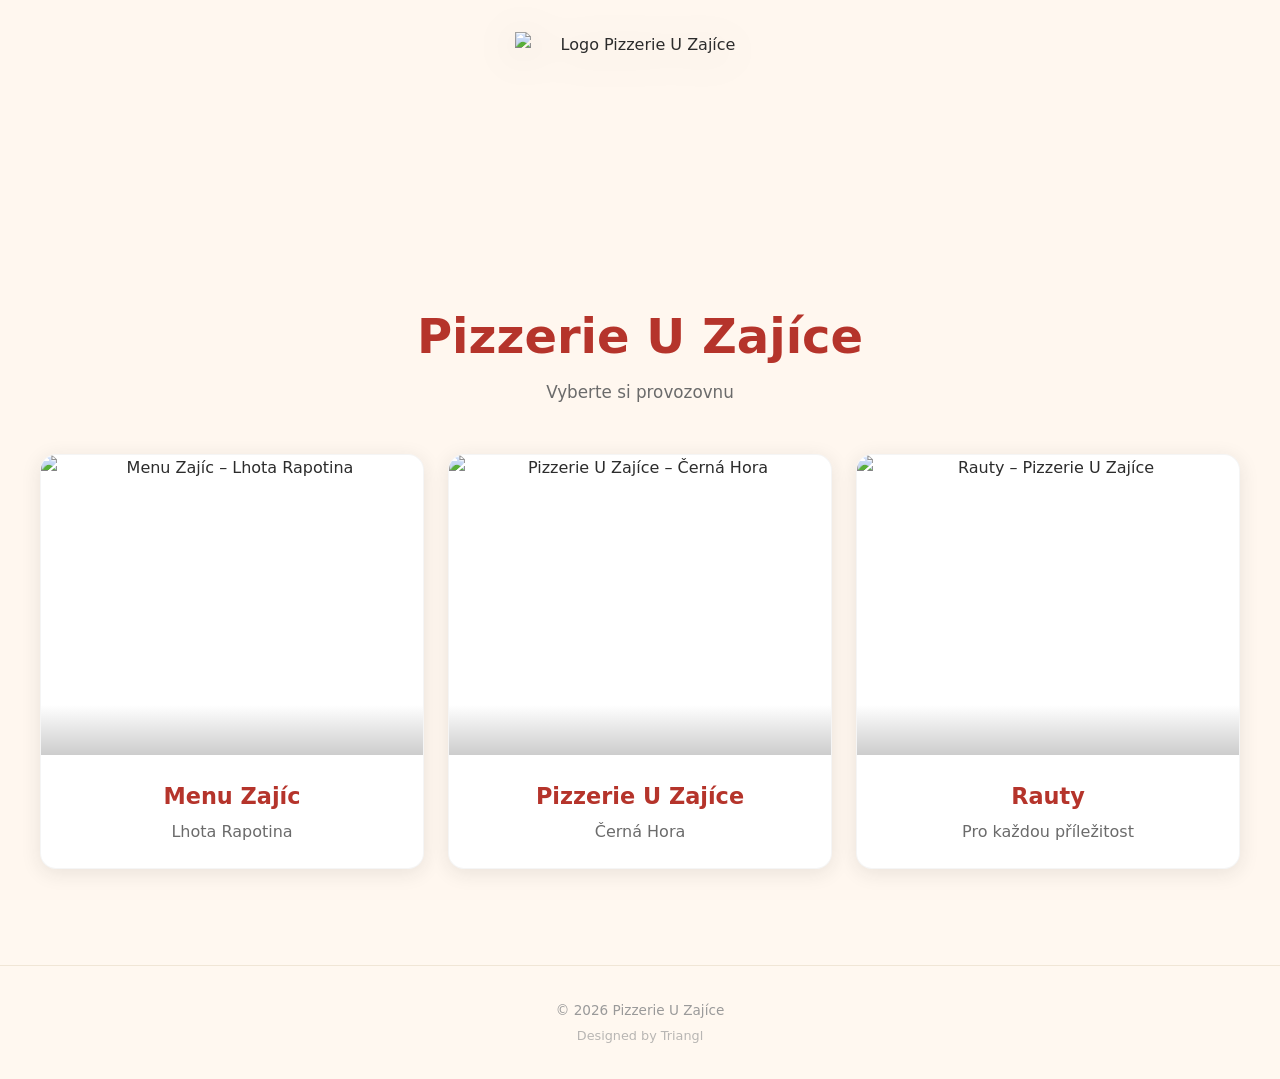
==== index.html @ 14adb5e8 "Add files via upload" ====
<!DOCTYPE html>
<html lang="cs">
<head>
  <meta charset="UTF-8">
  <meta name="viewport" content="width=device-width, initial-scale=1.0">
  <meta name="description" content="Pizzerie U Zajíce – Vyberte si provozovnu v Černé Hoře nebo Lhotě Rapotině. Pizza, obědová menu, rozvoz.">
  <title>Pizzerie U Zajíce</title>
  <link rel="stylesheet" href="style.css">
  <link rel="icon" href="images/zajic.png" type="image/png">
  <link rel="stylesheet" href="https://cdnjs.cloudflare.com/ajax/libs/font-awesome/6.5.1/css/all.min.css">
</head>
<body>

  <main class="hero-page">
    <div class="hero-content">

      <img src="images/zajic.png" alt="Logo Pizzerie U Zajíce" class="hero__logo">

      <h1 class="hero__brand">Pizzerie U Zajíce</h1>
      <p class="hero__subtitle">Vyberte si provozovnu</p>

      <div class="location-cards">

        <a href="lhota-rapotina.html" class="loc-card">
          <div class="loc-card__img-wrap">
            <img src="images/lhota.jpg" alt="Menu Zajíc – Lhota Rapotina" class="loc-card__img">
          </div>
          <div class="loc-card__body">
            <h2 class="loc-card__name">Menu Zajíc</h2>
            <p class="loc-card__town">Lhota Rapotina</p>
          </div>
          <span class="loc-card__arrow"><i class="fa-solid fa-arrow-right"></i></span>
        </a>

        <a href="cerna-hora.html" class="loc-card">
          <div class="loc-card__img-wrap">
            <img src="images/cernahora.jpg" alt="Pizzerie U Zajíce – Černá Hora" class="loc-card__img">
          </div>
          <div class="loc-card__body">
            <h2 class="loc-card__name">Pizzerie U Zajíce</h2>
            <p class="loc-card__town">Černá Hora</p>
          </div>
          <span class="loc-card__arrow"><i class="fa-solid fa-arrow-right"></i></span>
        </a>

        <a href="rauty.html" class="loc-card">
          <div class="loc-card__img-wrap">
            <img src="images/raut-hlavni.jpg" alt="Rauty – Pizzerie U Zajíce" class="loc-card__img">
          </div>
          <div class="loc-card__body">
            <h2 class="loc-card__name">Rauty</h2>
            <p class="loc-card__town">Pro každou příležitost</p>
          </div>
          <span class="loc-card__arrow"><i class="fa-solid fa-arrow-right"></i></span>
        </a>

      </div>

    </div>
  </main>

  <footer class="site-footer">
    &copy; 2026 Pizzerie U Zajíce<br>
    <span class="site-footer__credit">Designed by Triangl</span>
  </footer>

</body>
</html>
---- style.css ----
/* PIZZERIE U ZAJÍCE */
:root {
  --color-cream: #FFF8F0;
  --color-cream-dark: #F0E6D6;
  --color-cream-warm: #FAF0E4;
  --color-brick: #B5342B;
  --color-brick-dark: #8E2A23;
  --color-olive: #5C6B3C;
  --color-text: #2C2C2C;
  --color-text-light: #6B6B6B;
  --color-text-muted: #9A9A9A;
  --color-white: #FFFFFF;
  --color-gray-light: #EAEAEA;
  --color-gray-medium: #B0B0B0;
  --color-shadow: rgba(44, 44, 44, 0.10);
  --color-shadow-hover: rgba(44, 44, 44, 0.20);
  --font-body: 'Segoe UI', system-ui, -apple-system, sans-serif;
  --space-xs: 0.25rem;
  --space-sm: 0.5rem;
  --space-md: 1rem;
  --space-lg: 1.5rem;
  --space-xl: 2rem;
  --space-2xl: 3rem;
  --space-3xl: 4rem;
  --radius-sm: 6px;
  --radius-md: 10px;
  --radius-lg: 16px;
  --transition-fast: 0.2s ease;
  --transition-normal: 0.3s ease;
  --transition-slow: 0.4s ease;
}

*, *::before, *::after { margin: 0; padding: 0; box-sizing: border-box; }
html { scroll-behavior: smooth; font-size: 16px; }
body {
  font-family: var(--font-body);
  color: var(--color-text);
  background-color: var(--color-cream);
  line-height: 1.6;
  min-height: 100vh;
  -webkit-font-smoothing: antialiased;
}
a { text-decoration: none; color: inherit; }
img { max-width: 100%; height: auto; display: block; }
ul, ol { list-style: none; }
button { cursor: pointer; border: none; background: none; font-family: inherit; font-size: inherit; }

/* ==================== ÚVODNÍ STRÁNKA ==================== */

.hero-page {
  min-height: 100vh;
  display: flex;
  flex-direction: column;
  align-items: center;
  justify-content: center;
  padding: var(--space-xl) var(--space-md);
  text-align: center;
  position: relative;
  overflow: hidden;
  background: url('images/pizza.jpg') center center / cover no-repeat fixed;
}

.hero-page::before {
  content: '';
  position: fixed;
  top: 0; left: 0; right: 0; bottom: 0;
  background: rgba(255, 248, 240, 0.88);
  pointer-events: none;
  z-index: 0;
}

.hero-content {
  position: relative;
  z-index: 1;
  width: 100%;
  max-width: 1200px;
  display: flex;
  flex-direction: column;
  align-items: center;
}

.hero__logo {
  width: 180px;
  height: 180px;
  object-fit: contain;
  margin-bottom: var(--space-md);
  filter: drop-shadow(0 6px 20px rgba(0,0,0,0.15));
  animation: floatIn 1s ease-out;
}

.hero__brand {
  font-size: 2.2rem;
  font-weight: 700;
  color: var(--color-brick);
  margin-bottom: var(--space-xs);
  animation: fadeInUp 0.8s ease-out;
}

.hero__subtitle {
  font-size: 1.05rem;
  color: var(--color-text-light);
  margin-bottom: var(--space-2xl);
  animation: fadeInUp 0.8s ease-out 0.1s both;
}

.location-cards {
  display: grid;
  grid-template-columns: 1fr;
  gap: var(--space-lg);
  width: 100%;
  animation: fadeInUp 0.9s ease-out 0.2s both;
}

.loc-card {
  position: relative;
  display: flex;
  flex-direction: column;
  background: var(--color-white);
  border-radius: var(--radius-lg);
  overflow: hidden;
  box-shadow: 0 4px 20px var(--color-shadow);
  transition: transform var(--transition-normal), box-shadow var(--transition-normal);
  cursor: pointer;
  border: 1px solid rgba(0,0,0,0.04);
}

.loc-card:hover {
  transform: translateY(-8px) scale(1.01);
  box-shadow: 0 20px 50px var(--color-shadow-hover);
}

.loc-card__img-wrap {
  width: 100%;
  height: 200px;
  overflow: hidden;
  position: relative;
}

.loc-card__img-wrap::after {
  content: '';
  position: absolute;
  bottom: 0; left: 0; right: 0;
  height: 50px;
  background: linear-gradient(to top, rgba(0,0,0,0.2), transparent);
  pointer-events: none;
}

.loc-card__img {
  width: 100%;
  height: 100%;
  object-fit: cover;
  transition: transform 0.6s ease;
}

.loc-card:hover .loc-card__img {
  transform: scale(1.08);
}

.loc-card__body {
  padding: var(--space-lg);
  text-align: center;
}

.loc-card__name {
  font-size: 1.4rem;
  font-weight: 700;
  color: var(--color-brick);
  margin-bottom: var(--space-xs);
}

.loc-card__town {
  font-size: 1rem;
  color: var(--color-text-light);
}

.loc-card__arrow {
  position: absolute;
  bottom: var(--space-lg);
  right: var(--space-lg);
  width: 38px;
  height: 38px;
  background: var(--color-brick);
  color: var(--color-white);
  border-radius: 50%;
  display: flex;
  align-items: center;
  justify-content: center;
  font-size: 0.85rem;
  opacity: 0;
  transform: translateX(-8px);
  transition: opacity var(--transition-normal), transform var(--transition-normal);
}

.loc-card:hover .loc-card__arrow {
  opacity: 1;
  transform: translateX(0);
}

/* ==================== HEADER ==================== */

.site-header {
  position: fixed;
  top: 0; left: 0; right: 0;
  z-index: 1000;
  background: var(--color-brick);
  color: var(--color-white);
  display: flex;
  align-items: center;
  justify-content: space-between;
  padding: var(--space-sm) var(--space-md);
  height: 60px;
  box-shadow: 0 3px 16px rgba(0,0,0,0.15);
}

.site-header__back {
  display: inline-flex;
  align-items: center;
  gap: var(--space-xs);
  color: var(--color-white);
  font-size: 0.9rem;
  font-weight: 500;
  padding: var(--space-xs) var(--space-sm);
  border-radius: var(--radius-sm);
  transition: background var(--transition-fast);
  white-space: nowrap;
}

.site-header__back:hover {
  background: rgba(255,255,255,0.15);
}

.site-header__center {
  display: flex;
  align-items: center;
  gap: var(--space-sm);
  position: absolute;
  left: 50%;
  transform: translateX(-50%);
}

.site-header__logo {
  height: 36px;
  width: 36px;
  object-fit: contain;
  border-radius: 50%;
}

.site-header__location {
  font-size: 1.05rem;
  font-weight: 700;
  white-space: nowrap;
}

/* ==================== PODSTRÁNKY – OBSAH ==================== */

.page-content {
  margin-top: 60px;
  padding: var(--space-lg) var(--space-md);
  max-width: 1200px;
  margin-left: auto;
  margin-right: auto;
}

.main-layout {
  display: grid;
  grid-template-columns: 1fr;
  gap: var(--space-xl);
}

.info-column {
  display: flex;
  flex-direction: column;
  gap: var(--space-lg);
}

.info-column__photo {
  width: 100%;
  height: 200px;
  object-fit: cover;
  border-radius: var(--radius-md);
  box-shadow: 0 4px 16px var(--color-shadow);
}

.contact-box {
  background: var(--color-white);
  border-radius: var(--radius-md);
  padding: var(--space-lg);
  box-shadow: 0 2px 12px var(--color-shadow);
}

.contact-box__title {
  font-size: 1.2rem;
  font-weight: 700;
  color: var(--color-brick);
  margin-bottom: var(--space-md);
  padding-bottom: var(--space-sm);
  border-bottom: 2px solid var(--color-cream-dark);
}

.contact-box__item {
  margin-bottom: var(--space-md);
}

.contact-box__label {
  font-size: 0.78rem;
  text-transform: uppercase;
  letter-spacing: 0.06em;
  color: var(--color-text-muted);
  margin-bottom: 2px;
  font-weight: 600;
}

.contact-box__value {
  font-size: 1rem;
  color: var(--color-text);
  line-height: 1.6;
}

.contact-box__value a {
  color: var(--color-brick);
  font-weight: 600;
  transition: color var(--transition-fast);
}

.contact-box__value a:hover {
  color: var(--color-brick-dark);
}

.btn-primary {
  display: block;
  width: 100%;
  padding: var(--space-md) var(--space-lg);
  background: var(--color-brick);
  color: var(--color-white);
  font-size: 1.05rem;
  font-weight: 700;
  text-align: center;
  border-radius: var(--radius-md);
  transition: background var(--transition-fast), transform var(--transition-fast);
  box-shadow: 0 4px 14px rgba(181, 52, 43, 0.3);
  margin-top: var(--space-md);
}

.btn-primary:hover {
  background: var(--color-brick-dark);
  transform: translateY(-2px);
  box-shadow: 0 6px 18px rgba(181, 52, 43, 0.4);
}

.btn-primary:active {
  transform: translateY(0);
}

/* ==================== MENU TABY ==================== */

.menu-column__header {
  margin-bottom: var(--space-lg);
}

.menu-column__title {
  font-size: 1.6rem;
  font-weight: 700;
  color: var(--color-text);
  margin-bottom: var(--space-md);
  position: relative;
  padding-bottom: var(--space-sm);
}

.menu-column__title::after {
  content: '';
  position: absolute;
  bottom: 0; left: 0;
  width: 60px; height: 3px;
  background: var(--color-brick);
  border-radius: 2px;
}

.menu-tabs {
  display: flex;
  gap: var(--space-xs);
  background: var(--color-cream-dark);
  padding: 4px;
  border-radius: var(--radius-md);
  margin-bottom: var(--space-lg);
}

.menu-tab {
  flex: 1;
  padding: var(--space-sm) var(--space-md);
  background: transparent;
  color: var(--color-text-light);
  font-size: 0.85rem;
  font-weight: 600;
  border-radius: var(--radius-sm);
  transition: all var(--transition-fast);
  text-align: center;
  white-space: nowrap;
}

.menu-tab:hover {
  color: var(--color-text);
  background: rgba(255,255,255,0.5);
}

.menu-tab.active {
  background: var(--color-white);
  color: var(--color-brick);
  box-shadow: 0 2px 8px var(--color-shadow);
}

.menu-tab i {
  margin-right: 4px;
}

.menu-panel {
  display: none;
  animation: fadeIn 0.3s ease;
}

.menu-panel.active {
  display: block;
}

@keyframes fadeIn {
  from { opacity: 0; transform: translateY(6px); }
  to { opacity: 1; transform: translateY(0); }
}

.menu-iframe-wrap {
  width: 100%;
  min-height: 800px;
  border-radius: var(--radius-md);
  overflow: hidden;
  box-shadow: 0 2px 12px var(--color-shadow);
  background: var(--color-white);
}

.menu-iframe-wrap iframe {
  width: 100%;
  min-height: 800px;
  border: none;
  display: block;
}

.menu-drinks-img {
  width: 100%;
  max-width: 700px;
  margin: 0 auto;
  border-radius: var(--radius-md);
  box-shadow: 0 4px 16px var(--color-shadow);
  display: block;
}

/* ==================== ALERGENY ==================== */

.allergens-section {
  margin-top: var(--space-2xl);
  padding-top: var(--space-xl);
  border-top: 2px solid var(--color-cream-dark);
}

.allergens-section__title {
  font-size: 1.3rem;
  font-weight: 700;
  color: var(--color-text);
  margin-bottom: var(--space-md);
}

.btn-allergens {
  display: inline-flex;
  align-items: center;
  gap: var(--space-sm);
  padding: var(--space-sm) var(--space-lg);
  background: var(--color-white);
  color: var(--color-brick);
  font-size: 1rem;
  font-weight: 600;
  border: 2px solid var(--color-brick);
  border-radius: var(--radius-md);
  transition: all var(--transition-fast);
}

.btn-allergens:hover {
  background: var(--color-brick);
  color: var(--color-white);
}

.btn-allergens__icon {
  transition: transform var(--transition-normal);
  font-size: 0.8rem;
}

.btn-allergens.active .btn-allergens__icon {
  transform: rotate(180deg);
}

.allergens-list {
  max-height: 0;
  overflow: hidden;
  transition: max-height var(--transition-slow), padding var(--transition-slow), margin var(--transition-slow);
  background: var(--color-white);
  border-radius: var(--radius-md);
  margin-top: 0;
}

.allergens-list.open {
  max-height: 1200px;
  padding: var(--space-lg);
  margin-top: var(--space-md);
  box-shadow: 0 2px 12px var(--color-shadow);
}

.allergens-list__item {
  padding: var(--space-sm) 0;
  border-bottom: 1px solid var(--color-cream-dark);
  font-size: 0.95rem;
  line-height: 1.6;
  color: var(--color-text);
}

.allergens-list__item:last-child {
  border-bottom: none;
}

.allergens-list__number {
  display: inline-flex;
  align-items: center;
  justify-content: center;
  width: 26px; height: 26px;
  background: var(--color-brick);
  color: var(--color-white);
  border-radius: 50%;
  font-size: 0.75rem;
  font-weight: 700;
  margin-right: var(--space-sm);
  flex-shrink: 0;
  vertical-align: middle;
}

/* ==================== ROZVOZ ==================== */

.delivery-page {
  margin-top: 60px;
  padding: var(--space-xl) var(--space-md);
  max-width: 900px;
  margin-left: auto;
  margin-right: auto;
}

.delivery-hero {
  text-align: center;
  margin-bottom: var(--space-2xl);
}

.delivery-hero__title {
  font-size: 2rem;
  font-weight: 700;
  color: var(--color-brick);
  margin-bottom: var(--space-sm);
}

.delivery-hero__sub {
  font-size: 1.05rem;
  color: var(--color-text-light);
}

.delivery-tabs {
  display: flex;
  margin-bottom: var(--space-xl);
  background: var(--color-cream-dark);
  border-radius: var(--radius-md);
  padding: 4px;
}

.delivery-tab {
  flex: 1;
  padding: var(--space-md);
  font-size: 1rem;
  font-weight: 600;
  color: var(--color-text-light);
  border-radius: var(--radius-sm);
  transition: all var(--transition-fast);
  text-align: center;
  display: flex;
  align-items: center;
  justify-content: center;
  gap: var(--space-sm);
}

.delivery-tab__img {
  width: 30px;
  height: 30px;
  border-radius: 50%;
  object-fit: cover;
  border: 2px solid var(--color-cream-dark);
  transition: border-color var(--transition-fast);
  flex-shrink: 0;
}

.delivery-tab.active .delivery-tab__img {
  border-color: var(--color-brick);
}

.delivery-tab:hover {
  color: var(--color-text);
}

.delivery-tab.active {
  background: var(--color-white);
  color: var(--color-brick);
  box-shadow: 0 2px 8px var(--color-shadow);
}

.delivery-panel {
  display: none;
  animation: fadeIn 0.3s ease;
}

.delivery-panel.active {
  display: block;
}

.delivery-text {
  font-size: 1rem;
  line-height: 1.75;
  color: var(--color-text);
  margin-bottom: var(--space-xl);
  background: var(--color-white);
  padding: var(--space-lg);
  border-radius: var(--radius-md);
  box-shadow: 0 2px 12px var(--color-shadow);
}

.delivery-text strong { color: var(--color-brick); }
.delivery-text a { color: var(--color-brick); font-weight: 600; }

.delivery-table-wrap {
  background: var(--color-white);
  border-radius: var(--radius-md);
  overflow: hidden;
  box-shadow: 0 2px 12px var(--color-shadow);
}

.delivery-table {
  width: 100%;
  border-collapse: collapse;
  font-size: 0.9rem;
}

.delivery-table thead {
  background: var(--color-brick);
  color: var(--color-white);
}

.delivery-table th {
  padding: var(--space-sm) var(--space-md);
  text-align: left;
  font-weight: 600;
  font-size: 0.82rem;
  text-transform: uppercase;
  letter-spacing: 0.04em;
}

.delivery-table th:not(:first-child) { text-align: center; }

.delivery-table td {
  padding: var(--space-xs) var(--space-md);
  border-bottom: 1px solid var(--color-cream-dark);
}

.delivery-table td:not(:first-child) {
  text-align: center;
  font-weight: 600;
}

.delivery-table tbody tr { transition: background var(--transition-fast); }
.delivery-table tbody tr:hover { background: var(--color-cream-warm); }
.delivery-table tbody tr:nth-child(even) { background: var(--color-cream); }
.delivery-table tbody tr:nth-child(even):hover { background: var(--color-cream-warm); }

.delivery-table__price { font-weight: 700; color: var(--color-brick) !important; }
.delivery-table__free { font-size: 0.85rem; color: var(--color-olive) !important; }

.delivery-table__free::before { content: 'od '; font-weight: 400; color: var(--color-text-light); }
.delivery-table__free::after { content: ' Kč'; font-size: 0.8rem; }
.delivery-table__price::after { content: ' Kč'; font-size: 0.8rem; font-weight: 400; color: var(--color-text-light); }

.delivery-note {
  margin-top: var(--space-lg);
  padding: var(--space-md) var(--space-lg);
  background: var(--color-cream);
  border-radius: var(--radius-sm);
  border-left: 4px solid var(--color-brick);
  font-size: 0.9rem;
  color: var(--color-text-light);
  line-height: 1.6;
}

/* ==================== RAUTY ==================== */

.rauty-page {
  margin-top: 60px;
  padding: var(--space-xl) var(--space-md);
  max-width: 1000px;
  margin-left: auto;
  margin-right: auto;
}

.rauty-intro {
  text-align: center;
  margin-bottom: var(--space-2xl);
}

.rauty-intro__title {
  font-size: 2rem;
  font-weight: 700;
  color: var(--color-brick);
  margin-bottom: var(--space-md);
}

.rauty-intro__text {
  font-size: 1.1rem;
  line-height: 1.7;
  color: var(--color-text);
  max-width: 650px;
  margin: 0 auto;
}

/* Fotogalerie – CSS infinite scroll */
.rauty-gallery {
  margin-bottom: var(--space-2xl);
  overflow: hidden;
  border-radius: var(--radius-lg);
  box-shadow: 0 4px 20px var(--color-shadow);
}

.gallery-inner {
  display: flex;
  animation: galleryScroll 40s linear infinite;
  width: max-content;
}

.gallery-inner:hover {
  animation-play-state: paused;
}

.gallery-slide {
  display: flex;
  gap: var(--space-md);
  padding: var(--space-md);
  flex-shrink: 0;
}

.gallery-slide img {
  width: 350px;
  height: 230px;
  object-fit: cover;
  border-radius: var(--radius-md);
  flex-shrink: 0;
}

@keyframes galleryScroll {
  0% { transform: translateX(0); }
  100% { transform: translateX(-50%); }
}

/* Ceník rautů */
.rauty-pricing {
  margin-bottom: var(--space-2xl);
}

.rauty-pricing__title {
  font-size: 1.5rem;
  font-weight: 700;
  color: var(--color-text);
  margin-bottom: var(--space-lg);
  position: relative;
  padding-bottom: var(--space-sm);
}

.rauty-pricing__title::after {
  content: '';
  position: absolute;
  bottom: 0; left: 0;
  width: 60px; height: 3px;
  background: var(--color-brick);
  border-radius: 2px;
}

.rauty-table-wrap {
  background: var(--color-white);
  border-radius: var(--radius-md);
  overflow: hidden;
  box-shadow: 0 2px 12px var(--color-shadow);
}

.rauty-table {
  width: 100%;
  border-collapse: collapse;
  font-size: 0.95rem;
}

.rauty-table thead { background: var(--color-brick); color: var(--color-white); }

.rauty-table th {
  padding: var(--space-md) var(--space-lg);
  text-align: left;
  font-weight: 600;
  font-size: 0.88rem;
  text-transform: uppercase;
  letter-spacing: 0.04em;
}

.rauty-table th:last-child { text-align: right; }

.rauty-table td {
  padding: var(--space-sm) var(--space-lg);
  border-bottom: 1px solid var(--color-cream-dark);
}

.rauty-table td:last-child { text-align: right; }

.rauty-table tbody tr { transition: background var(--transition-fast); }
.rauty-table tbody tr:hover { background: var(--color-cream-warm); }
.rauty-table tbody tr:nth-child(even) { background: var(--color-cream); }
.rauty-table tbody tr:nth-child(even):hover { background: var(--color-cream-warm); }

.rauty-table__price { font-weight: 700; color: var(--color-brick); }

.rauty-contact { margin-bottom: var(--space-xl); }

.rauty-contact__box {
  text-align: center;
  background: var(--color-white);
  padding: var(--space-xl) var(--space-lg);
  border-radius: var(--radius-md);
  box-shadow: 0 2px 12px var(--color-shadow);
}

.rauty-contact__box > i { font-size: 2rem; color: var(--color-brick); margin-bottom: var(--space-md); display: block; }
.rauty-contact__box > p { font-size: 1.1rem; color: var(--color-text); margin-bottom: var(--space-lg); }

.rauty-contact__phones {
  display: flex;
  flex-direction: column;
  gap: var(--space-md);
  align-items: center;
}

.rauty-contact__phone {
  display: inline-flex;
  flex-direction: column;
  align-items: center;
  padding: var(--space-md) var(--space-xl);
  background: var(--color-brick);
  color: var(--color-white);
  border-radius: var(--radius-md);
  font-size: 1.2rem;
  font-weight: 700;
  transition: background var(--transition-fast), transform var(--transition-fast);
  box-shadow: 0 4px 14px rgba(181, 52, 43, 0.3);
  min-width: 250px;
}

.rauty-contact__phone:hover {
  background: var(--color-brick-dark);
  transform: translateY(-2px);
  box-shadow: 0 6px 18px rgba(181, 52, 43, 0.4);
}

.rauty-contact__label { font-size: 0.8rem; font-weight: 500; opacity: 0.85; margin-bottom: 2px; }

/* ==================== FOOTER ==================== */

.site-footer {
  text-align: center;
  padding: var(--space-xl) var(--space-md);
  margin-top: var(--space-3xl);
  color: var(--color-text-muted);
  font-size: 0.85rem;
  border-top: 1px solid var(--color-cream-dark);
  line-height: 1.8;
}

.site-footer__credit {
  font-size: 0.8rem;
  color: var(--color-text-muted);
  opacity: 0.7;
}

/* ==================== ANIMACE ==================== */

@keyframes fadeInDown { from { opacity: 0; transform: translateY(-30px); } to { opacity: 1; transform: translateY(0); } }
@keyframes fadeInUp { from { opacity: 0; transform: translateY(30px); } to { opacity: 1; transform: translateY(0); } }
@keyframes floatIn { from { opacity: 0; transform: translateY(-20px) scale(0.95); } to { opacity: 1; transform: translateY(0) scale(1); } }

/* ==================== RESPONSIVITA ==================== */

@media (min-width: 600px) {
  .location-cards { grid-template-columns: 1fr 1fr; }
  .loc-card__img-wrap { height: 230px; }
  .hero__logo { width: 220px; height: 220px; }
  .hero__brand { font-size: 2.6rem; }
  .info-column__photo { height: 260px; }
  .delivery-table { font-size: 1rem; }
  .delivery-table th, .delivery-table td { padding: var(--space-sm) var(--space-lg); }
  .gallery-slide img { width: 400px; height: 260px; }
  .rauty-contact__phones { flex-direction: row; justify-content: center; }
  .menu-tab { font-size: 0.88rem; }
}

@media (min-width: 900px) {
  .location-cards { grid-template-columns: 1fr 1fr 1fr; }
  .loc-card__img-wrap { height: 260px; }
  .hero__logo { width: 250px; height: 250px; }
  .hero__brand { font-size: 3rem; }
  .main-layout { grid-template-columns: 1fr 2fr; }
  .info-column__photo { height: 320px; }
  .page-content { padding: var(--space-xl) var(--space-2xl); }
  .menu-tab { font-size: 0.95rem; }
  .gallery-slide img { width: 450px; height: 290px; }
  .rauty-intro__title { font-size: 2.4rem; }
}

@media (min-width: 1200px) {
  .loc-card__img-wrap { height: 300px; }
  .page-content { padding: var(--space-2xl); }
}

@media (max-width: 400px) {
  .loc-card__name { font-size: 1.2rem; }
  .hero__brand { font-size: 1.8rem; }
  .hero__logo { width: 140px; height: 140px; }
  .menu-tab { font-size: 0.75rem; padding: var(--space-xs) var(--space-sm); }
  .delivery-table { font-size: 0.82rem; }
  .delivery-table th, .delivery-table td { padding: var(--space-xs) var(--space-sm); }
  .gallery-slide img { width: 280px; height: 180px; }
  .site-header__back span { display: none; }
  .site-header__location { font-size: 0.95rem; }
  .rauty-intro__title { font-size: 1.6rem; }
  .rauty-table { font-size: 0.85rem; }
  .rauty-table th, .rauty-table td { padding: var(--space-xs) var(--space-sm); }
}
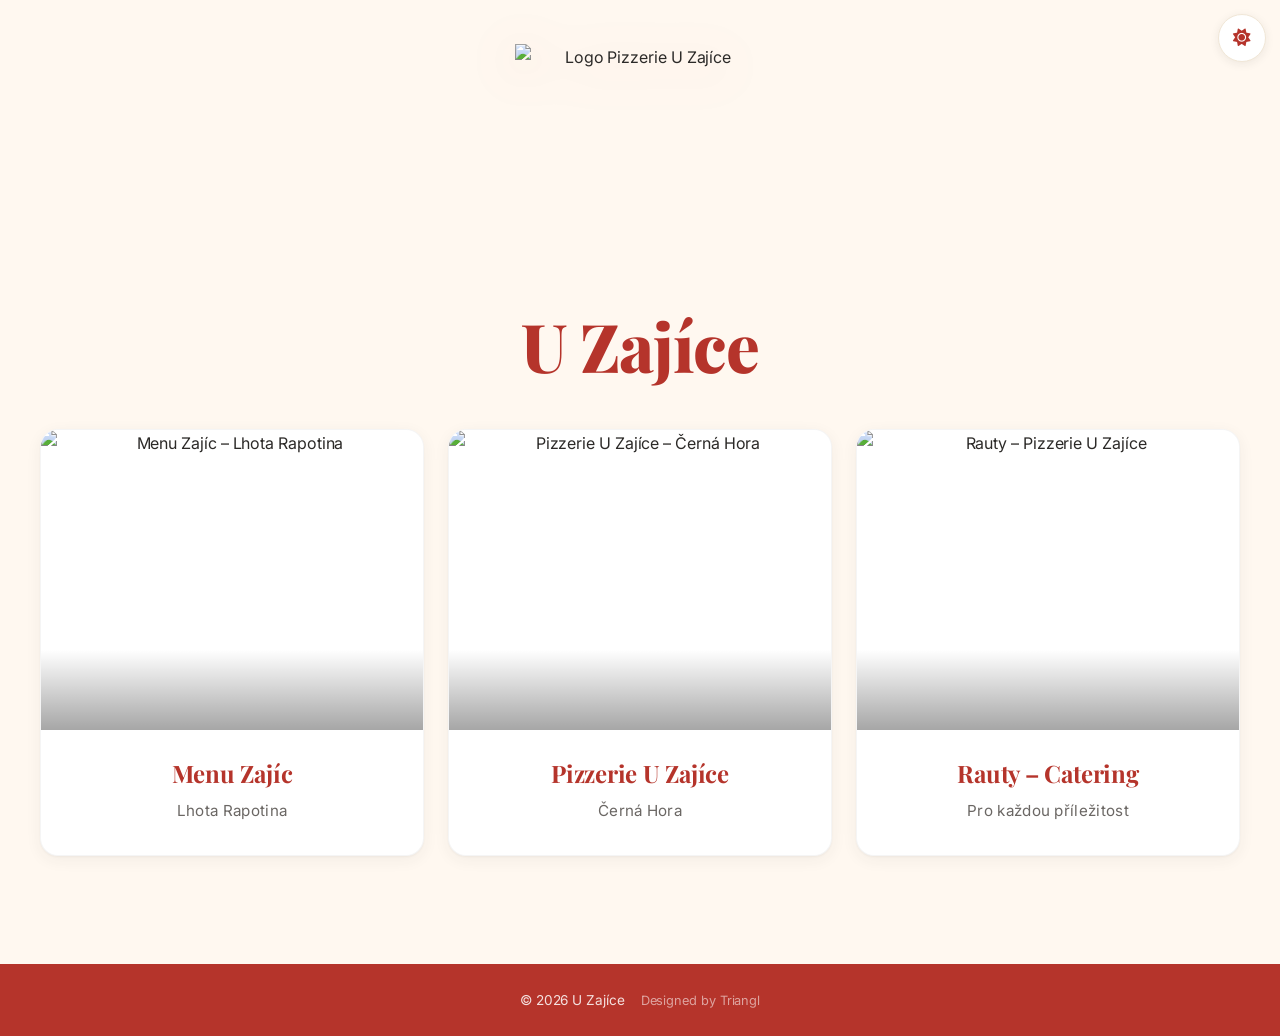
==== commit 234bca38: "Add files via upload" ====
--- a/index.html
+++ b/index.html
@@ -2,28 +2,45 @@
 <html lang="cs">
 <head>
   <meta charset="UTF-8">
-  <meta name="viewport" content="width=device-width, initial-scale=1.0">
+  <meta name="viewport" content="width=device-width, initial-scale=1.0, viewport-fit=cover">
   <meta name="description" content="Pizzerie U Zajíce – Vyberte si provozovnu v Černé Hoře nebo Lhotě Rapotině. Pizza, obědová menu, rozvoz.">
+  <meta name="theme-color" content="#B5342B" media="(prefers-color-scheme: light)">
+  <meta name="theme-color" content="#1A1512" media="(prefers-color-scheme: dark)">
   <title>Pizzerie U Zajíce</title>
+  <link rel="preconnect" href="https://fonts.googleapis.com">
+  <link rel="preconnect" href="https://fonts.gstatic.com" crossorigin>
+  <link rel="stylesheet" href="https://fonts.googleapis.com/css2?family=Playfair+Display:wght@600;700;800&family=Inter:wght@400;500;600;700&display=swap">
   <link rel="stylesheet" href="style.css">
   <link rel="icon" href="images/zajic.png" type="image/png">
   <link rel="stylesheet" href="https://cdnjs.cloudflare.com/ajax/libs/font-awesome/6.5.1/css/all.min.css">
+  <script>
+    (function(){
+      var t = localStorage.getItem('uzajice-theme');
+      if (!t) t = matchMedia('(prefers-color-scheme: dark)').matches ? 'dark' : 'light';
+      if (t === 'dark') document.documentElement.setAttribute('data-theme', 'dark');
+    })();
+  </script>
 </head>
 <body>
+  <button class="theme-toggle theme-toggle--floating" aria-label="Přepnout motiv" title="Přepnout motiv">
+    <span class="theme-toggle__track"></span>
+    <span class="theme-toggle__thumb">
+      <i class="fa-solid fa-sun theme-toggle__icon theme-toggle__icon--sun"></i>
+      <i class="fa-solid fa-moon theme-toggle__icon theme-toggle__icon--moon"></i>
+    </span>
+  </button>
 
   <main class="hero-page">
     <div class="hero-content">
 
       <img src="images/zajic.png" alt="Logo Pizzerie U Zajíce" class="hero__logo">
 
-      <h1 class="hero__brand">Pizzerie U Zajíce</h1>
-      <p class="hero__subtitle">Vyberte si provozovnu</p>
-
+      <h1 class="hero__brand">U Zajíce</h1>
       <div class="location-cards">
 
         <a href="lhota-rapotina.html" class="loc-card">
           <div class="loc-card__img-wrap">
-            <img src="images/lhota.jpg" alt="Menu Zajíc – Lhota Rapotina" class="loc-card__img">
+            <img loading="lazy" src="images/lhota.jpg" alt="Menu Zajíc – Lhota Rapotina" class="loc-card__img">
           </div>
           <div class="loc-card__body">
             <h2 class="loc-card__name">Menu Zajíc</h2>
@@ -34,7 +51,7 @@
 
         <a href="cerna-hora.html" class="loc-card">
           <div class="loc-card__img-wrap">
-            <img src="images/cernahora.jpg" alt="Pizzerie U Zajíce – Černá Hora" class="loc-card__img">
+            <img loading="lazy" src="images/cernahora.jpg" alt="Pizzerie U Zajíce – Černá Hora" class="loc-card__img">
           </div>
           <div class="loc-card__body">
             <h2 class="loc-card__name">Pizzerie U Zajíce</h2>
@@ -45,10 +62,10 @@
 
         <a href="rauty.html" class="loc-card">
           <div class="loc-card__img-wrap">
-            <img src="images/raut-hlavni.jpg" alt="Rauty – Pizzerie U Zajíce" class="loc-card__img">
+            <img loading="lazy" src="images/raut-hlavni.jpg" alt="Rauty – Pizzerie U Zajíce" class="loc-card__img">
           </div>
           <div class="loc-card__body">
-            <h2 class="loc-card__name">Rauty</h2>
+            <h2 class="loc-card__name">Rauty – Catering</h2>
             <p class="loc-card__town">Pro každou příležitost</p>
           </div>
           <span class="loc-card__arrow"><i class="fa-solid fa-arrow-right"></i></span>
@@ -60,9 +77,62 @@
   </main>
 
   <footer class="site-footer">
-    &copy; 2026 Pizzerie U Zajíce<br>
+    &copy; 2026 U Zajíce<br>
     <span class="site-footer__credit">Designed by Triangl</span>
   </footer>
 
+  <script>
+  document.querySelectorAll('a[href]').forEach(function(a){
+    var href=a.getAttribute('href');
+    if(!href||href.startsWith('#')||href.startsWith('tel')||href.startsWith('mailto')||a.target==='_blank')return;
+    a.addEventListener('click',function(e){
+      e.preventDefault();
+      document.body.classList.add('page-leaving');
+      setTimeout(function(){location.href=href;},250);
+    });
+  });
+  </script>
+  <script>
+  (function(){
+    var html = document.documentElement;
+    function current(){ return html.getAttribute('data-theme') === 'dark' ? 'dark' : 'light'; }
+    function set(theme){
+      if (theme === 'dark') html.setAttribute('data-theme', 'dark');
+      else html.removeAttribute('data-theme');
+      try { localStorage.setItem('uzajice-theme', theme); } catch(e) {}
+      document.querySelectorAll('.theme-toggle').forEach(function(btn){
+        btn.setAttribute('aria-checked', theme === 'dark' ? 'true' : 'false');
+      });
+    }
+    function toggle(e){
+      var next = current() === 'dark' ? 'light' : 'dark';
+      var x = e.clientX, y = e.clientY;
+      var end = Math.hypot(Math.max(x, innerWidth - x), Math.max(y, innerHeight - y));
+      if (document.startViewTransition && !matchMedia('(prefers-reduced-motion: reduce)').matches) {
+        html.style.setProperty('--reveal-x', x + 'px');
+        html.style.setProperty('--reveal-y', y + 'px');
+        html.style.setProperty('--reveal-r', end + 'px');
+        document.startViewTransition(function(){ set(next); });
+      } else {
+        set(next);
+      }
+    }
+    document.querySelectorAll('.theme-toggle').forEach(function(btn){
+      btn.setAttribute('role', 'switch');
+      btn.setAttribute('tabindex', '0');
+      btn.setAttribute('aria-checked', current() === 'dark' ? 'true' : 'false');
+      btn.addEventListener('click', function(e){ e.preventDefault(); e.stopPropagation(); toggle(e); });
+      btn.addEventListener('keydown', function(e){
+        if (e.key === 'Enter' || e.key === ' ') { e.preventDefault(); toggle(e); }
+      });
+    });
+    try {
+      matchMedia('(prefers-color-scheme: dark)').addEventListener('change', function(e){
+        if (localStorage.getItem('uzajice-theme')) return;
+        set(e.matches ? 'dark' : 'light');
+      });
+    } catch(e) {}
+  })();
+  </script>
 </body>
 </html>
--- a/style.css
+++ b/style.css
@@ -1,4 +1,3 @@
-/* PIZZERIE U ZAJÍCE */
 :root {
   --color-cream: #FFF8F0;
   --color-cream-dark: #F0E6D6;
@@ -6,15 +5,17 @@
   --color-brick: #B5342B;
   --color-brick-dark: #8E2A23;
   --color-olive: #5C6B3C;
-  --color-text: #2C2C2C;
-  --color-text-light: #6B6B6B;
-  --color-text-muted: #9A9A9A;
+  --color-text: #2C2A28;
+  --color-text-light: #6B6764;
+  --color-text-muted: #9A958F;
   --color-white: #FFFFFF;
-  --color-gray-light: #EAEAEA;
   --color-gray-medium: #B0B0B0;
-  --color-shadow: rgba(44, 44, 44, 0.10);
-  --color-shadow-hover: rgba(44, 44, 44, 0.20);
-  --font-body: 'Segoe UI', system-ui, -apple-system, sans-serif;
+  --color-shadow: rgba(44, 44, 44, 0.08);
+  --color-shadow-hover: rgba(44, 44, 44, 0.18);
+  --bg-image: url('images/pozadi.png');
+  --bg-overlay: rgba(255, 248, 240, 0.74);
+  --font-body: 'Inter', 'Segoe UI', system-ui, -apple-system, sans-serif;
+  --font-heading: 'Playfair Display', Georgia, 'Times New Roman', serif;
   --space-xs: 0.25rem;
   --space-sm: 0.5rem;
   --space-md: 1rem;
@@ -22,33 +23,246 @@
   --space-xl: 2rem;
   --space-2xl: 3rem;
   --space-3xl: 4rem;
-  --radius-sm: 6px;
-  --radius-md: 10px;
-  --radius-lg: 16px;
-  --transition-fast: 0.2s ease;
-  --transition-normal: 0.3s ease;
-  --transition-slow: 0.4s ease;
+  --radius-sm: 8px;
+  --radius-md: 12px;
+  --radius-lg: 18px;
+  --transition-fast: 0.18s cubic-bezier(0.4, 0, 0.2, 1);
+  --transition-normal: 0.28s cubic-bezier(0.4, 0, 0.2, 1);
+  --transition-slow: 0.4s cubic-bezier(0.4, 0, 0.2, 1);
+  --shadow-card: 0 1px 2px rgba(44,44,44,0.04), 0 4px 16px rgba(44,44,44,0.06);
+  --shadow-card-hover: 0 4px 8px rgba(44,44,44,0.06), 0 12px 32px rgba(44,44,44,0.12);
+}
+
+[data-theme="dark"] {
+  --color-cream: #15110E;
+  --color-cream-dark: #221C18;
+  --color-cream-warm: #1C1714;
+  --color-brick: #FF7567;
+  --color-brick-dark: #E55A4C;
+  --color-olive: #B4D088;
+  --color-text: #F5ECDC;
+  --color-text-light: #D4C7B3;
+  --color-text-muted: #A89B85;
+  --color-white: #221C18;
+  --color-gray-medium: #5A5048;
+  --color-shadow: rgba(0, 0, 0, 0.4);
+  --color-shadow-hover: rgba(0, 0, 0, 0.6);
+  --bg-image: url('images/pozadi-dark.png');
+  --bg-overlay: rgba(15, 11, 9, 0.9);
+  --shadow-card: 0 1px 2px rgba(0,0,0,0.2), 0 4px 16px rgba(0,0,0,0.3);
+  --shadow-card-hover: 0 4px 8px rgba(0,0,0,0.3), 0 12px 32px rgba(0,0,0,0.45);
+  color-scheme: dark;
+}
+
+[data-theme="dark"] body {
+  background-color: #15110E;
+  color: #F5ECDC;
+}
+
+[data-theme="dark"] .site-header {
+  background: #2A1E1B;
+  color: #FFFFFF;
+  border-bottom: 1px solid rgba(255, 117, 103, 0.15);
+}
+
+[data-theme="dark"] .site-footer {
+  background: #2A1E1B;
+  color: rgba(245, 236, 220, 0.85);
+  border-top: 1px solid rgba(255, 117, 103, 0.15);
+}
+
+[data-theme="dark"] .menu-iframe-wrap,
+[data-theme="dark"] .delivery-table-wrap,
+[data-theme="dark"] .rauty-table-wrap,
+[data-theme="dark"] .drinks-section,
+[data-theme="dark"] .contact-box,
+[data-theme="dark"] .delivery-text,
+[data-theme="dark"] .allergens-list,
+[data-theme="dark"] .rauty-contact__box,
+[data-theme="dark"] .loc-card {
+  background: #221C18;
+  color: #F5ECDC;
+}
+
+[data-theme="dark"] .menu-iframe-wrap iframe {
+  filter: invert(0.93) hue-rotate(180deg) contrast(0.92) brightness(1.05);
+}
+
+[data-theme="dark"] .menu-iframe-wrap {
+  background: #15110E;
+}
+
+[data-theme="dark"] .delivery-table tbody tr:nth-child(even),
+[data-theme="dark"] .rauty-table tbody tr:nth-child(even) {
+  background: #1C1714;
+}
+
+[data-theme="dark"] .delivery-table tbody tr:hover,
+[data-theme="dark"] .rauty-table tbody tr:hover {
+  background: #2A221D;
+}
+
+[data-theme="dark"] .delivery-table td,
+[data-theme="dark"] .rauty-table td {
+  border-bottom-color: #2A221D;
+}
+
+[data-theme="dark"] .menu-tabs,
+[data-theme="dark"] .delivery-tabs {
+  background: #1C1714;
+  border: 1px solid #2A221D;
+}
+
+[data-theme="dark"] .menu-tab,
+[data-theme="dark"] .delivery-tab {
+  color: #D4C7B3;
+}
+
+[data-theme="dark"] .menu-tab.active,
+[data-theme="dark"] .delivery-tab.active {
+  background: #221C18;
+  color: #FF7567;
+  box-shadow: 0 2px 8px rgba(0, 0, 0, 0.4);
+}
+
+[data-theme="dark"] .cookie-banner {
+  background: #221C18;
+  color: rgba(245, 236, 220, 0.9);
+  border-top: 1px solid rgba(255, 117, 103, 0.2);
+}
+
+[data-theme="dark"] .rauty-contact__phone {
+  background: #FF7567;
+  color: #15110E;
+}
+
+[data-theme="dark"] .btn-primary {
+  background: #FF7567;
+  color: #15110E;
+  box-shadow: 0 4px 14px rgba(255, 117, 103, 0.25);
+}
+
+[data-theme="dark"] .btn-primary:hover {
+  background: #FF8E82;
+  box-shadow: 0 6px 18px rgba(255, 117, 103, 0.35);
+}
+
+[data-theme="dark"] .allergens-list__number {
+  background: #FF7567;
+  color: #15110E;
+}
+
+[data-theme="dark"] .social-link {
+  background: #1C1714;
+  border-color: #2A221D;
+  color: #D4C7B3;
+}
+
+/* View Transitions API – kruhový rozjezd z místa kliknutí na přepínači */
+::view-transition-old(root),
+::view-transition-new(root) {
+  animation: none;
+  mix-blend-mode: normal;
+}
+
+::view-transition-old(root) {
+  z-index: 1;
+}
+
+::view-transition-new(root) {
+  z-index: 9999;
+}
+
+::view-transition-new(root) {
+  animation: reveal 0.55s cubic-bezier(0.4, 0, 0.2, 1);
+}
+
+@keyframes reveal {
+  from {
+    clip-path: circle(0 var(--reveal-x, 50%) var(--reveal-y, 50%) / 0);
+  }
+  to {
+    clip-path: circle(150% var(--reveal-x, 50%) var(--reveal-y, 50%) / 150%);
+  }
+}
+
+[color-scheme="light"] { color-scheme: light; }
+
+.theme-animating,
+.theme-animating *,
+.theme-animating *::before,
+.theme-animating *::after {
+  transition:
+    background-color var(--theme-switch-duration, 0.4s) ease,
+    background var(--theme-switch-duration, 0.4s) ease,
+    color var(--theme-switch-duration, 0.4s) ease,
+    border-color var(--theme-switch-duration, 0.4s) ease,
+    box-shadow var(--theme-switch-duration, 0.4s) ease,
+    fill var(--theme-switch-duration, 0.4s) ease !important;
 }
 
 *, *::before, *::after { margin: 0; padding: 0; box-sizing: border-box; }
-html { scroll-behavior: smooth; font-size: 16px; }
+html { scroll-behavior: smooth; font-size: 16px; -webkit-text-size-adjust: 100%; }
+
 body {
   font-family: var(--font-body);
   color: var(--color-text);
   background-color: var(--color-cream);
-  line-height: 1.6;
+  line-height: 1.65;
   min-height: 100vh;
+  min-height: -webkit-fill-available;
   -webkit-font-smoothing: antialiased;
-}
+  -moz-osx-font-smoothing: grayscale;
+  -webkit-tap-highlight-color: transparent;
+  overflow-x: hidden;
+  animation: pageIn 0.4s cubic-bezier(0.4, 0, 0.2, 1);
+  letter-spacing: -0.005em;
+}
+
+body::after {
+  content: '';
+  position: fixed;
+  top: 0; left: 0; right: 0; bottom: 0;
+  background-image: var(--bg-image);
+  background-position: center center;
+  background-size: cover;
+  background-repeat: no-repeat;
+  z-index: -1;
+}
+
+body::before {
+  content: '';
+  position: fixed;
+  top: 0; left: 0; right: 0; bottom: 0;
+  background: var(--bg-overlay);
+  pointer-events: none;
+  z-index: 0;
+}
+
+body.page-leaving {
+  animation: pageOut 0.25s ease forwards;
+}
+
+@keyframes pageIn {
+  from { opacity: 0; }
+  to { opacity: 1; }
+}
+
+@keyframes pageOut {
+  from { opacity: 1; }
+  to { opacity: 0; }
+}
+
 a { text-decoration: none; color: inherit; }
 img { max-width: 100%; height: auto; display: block; }
 ul, ol { list-style: none; }
 button { cursor: pointer; border: none; background: none; font-family: inherit; font-size: inherit; }
 
-/* ==================== ÚVODNÍ STRÁNKA ==================== */
+/* ===== HLAVNÍ STRÁNKA ===== */
 
 .hero-page {
   min-height: 100vh;
+  min-height: 100dvh;
   display: flex;
   flex-direction: column;
   align-items: center;
@@ -57,16 +271,6 @@
   text-align: center;
   position: relative;
   overflow: hidden;
-  background: url('images/pizza.jpg') center center / cover no-repeat fixed;
-}
-
-.hero-page::before {
-  content: '';
-  position: fixed;
-  top: 0; left: 0; right: 0; bottom: 0;
-  background: rgba(255, 248, 240, 0.88);
-  pointer-events: none;
-  z-index: 0;
 }
 
 .hero-content {
@@ -84,23 +288,33 @@
   height: 180px;
   object-fit: contain;
   margin-bottom: var(--space-md);
-  filter: drop-shadow(0 6px 20px rgba(0,0,0,0.15));
-  animation: floatIn 1s ease-out;
+  filter: drop-shadow(0 8px 24px rgba(181, 52, 43, 0.18));
+  animation: floatIn 1s cubic-bezier(0.4, 0, 0.2, 1);
+  transition: transform var(--transition-slow);
+}
+
+.hero__logo:hover { transform: scale(1.04) rotate(-2deg); }
+
+.hero__welcome {
+  font-family: var(--font-heading);
+  font-size: 1.2rem;
+  font-weight: 400;
+  font-style: italic;
+  color: var(--color-text-light);
+  letter-spacing: 0.04em;
+  margin-bottom: var(--space-xs);
+  animation: fadeInUp 0.7s cubic-bezier(0.4, 0, 0.2, 1);
 }
 
 .hero__brand {
-  font-size: 2.2rem;
-  font-weight: 700;
+  font-family: var(--font-heading);
+  font-size: 3.4rem;
+  font-weight: 800;
   color: var(--color-brick);
-  margin-bottom: var(--space-xs);
-  animation: fadeInUp 0.8s ease-out;
-}
-
-.hero__subtitle {
-  font-size: 1.05rem;
-  color: var(--color-text-light);
   margin-bottom: var(--space-2xl);
-  animation: fadeInUp 0.8s ease-out 0.1s both;
+  letter-spacing: -0.02em;
+  animation: fadeInUp 0.8s cubic-bezier(0.4, 0, 0.2, 1) 0.1s both;
+  line-height: 1.05;
 }
 
 .location-cards {
@@ -108,7 +322,7 @@
   grid-template-columns: 1fr;
   gap: var(--space-lg);
   width: 100%;
-  animation: fadeInUp 0.9s ease-out 0.2s both;
+  animation: fadeInUp 0.9s cubic-bezier(0.4, 0, 0.2, 1) 0.2s both;
 }
 
 .loc-card {
@@ -118,15 +332,19 @@
   background: var(--color-white);
   border-radius: var(--radius-lg);
   overflow: hidden;
-  box-shadow: 0 4px 20px var(--color-shadow);
+  box-shadow: var(--shadow-card);
   transition: transform var(--transition-normal), box-shadow var(--transition-normal);
   cursor: pointer;
-  border: 1px solid rgba(0,0,0,0.04);
+  border: 1px solid rgba(0, 0, 0, 0.04);
+}
+
+[data-theme="dark"] .loc-card {
+  border-color: rgba(255, 117, 103, 0.08);
 }
 
 .loc-card:hover {
-  transform: translateY(-8px) scale(1.01);
-  box-shadow: 0 20px 50px var(--color-shadow-hover);
+  transform: translateY(-6px);
+  box-shadow: var(--shadow-card-hover);
 }
 
 .loc-card__img-wrap {
@@ -140,8 +358,8 @@
   content: '';
   position: absolute;
   bottom: 0; left: 0; right: 0;
-  height: 50px;
-  background: linear-gradient(to top, rgba(0,0,0,0.2), transparent);
+  height: 80px;
+  background: linear-gradient(to top, rgba(0,0,0,0.35), transparent);
   pointer-events: none;
 }
 
@@ -149,28 +367,31 @@
   width: 100%;
   height: 100%;
   object-fit: cover;
-  transition: transform 0.6s ease;
+  transition: transform 0.7s cubic-bezier(0.4, 0, 0.2, 1);
 }
 
 .loc-card:hover .loc-card__img {
-  transform: scale(1.08);
+  transform: scale(1.06);
 }
 
 .loc-card__body {
-  padding: var(--space-lg);
+  padding: var(--space-lg) var(--space-lg) var(--space-xl);
   text-align: center;
 }
 
 .loc-card__name {
-  font-size: 1.4rem;
+  font-family: var(--font-heading);
+  font-size: 1.5rem;
   font-weight: 700;
   color: var(--color-brick);
   margin-bottom: var(--space-xs);
+  letter-spacing: -0.01em;
 }
 
 .loc-card__town {
-  font-size: 1rem;
+  font-size: 0.95rem;
   color: var(--color-text-light);
+  letter-spacing: 0.02em;
 }
 
 .loc-card__arrow {
@@ -196,7 +417,7 @@
   transform: translateX(0);
 }
 
-/* ==================== HEADER ==================== */
+/* ===== HEADER ===== */
 
 .site-header {
   position: fixed;
@@ -209,24 +430,31 @@
   justify-content: space-between;
   padding: var(--space-sm) var(--space-md);
   height: 60px;
-  box-shadow: 0 3px 16px rgba(0,0,0,0.15);
+  padding-top: env(safe-area-inset-top, 0px);
+  box-shadow: 0 2px 16px rgba(0, 0, 0, 0.12);
+  backdrop-filter: saturate(1.2);
 }
 
 .site-header__back {
   display: inline-flex;
   align-items: center;
   gap: var(--space-xs);
-  color: var(--color-white);
+  color: #FFFFFF;
   font-size: 0.9rem;
   font-weight: 500;
   padding: var(--space-xs) var(--space-sm);
   border-radius: var(--radius-sm);
-  transition: background var(--transition-fast);
+  transition: background var(--transition-fast), transform var(--transition-fast);
   white-space: nowrap;
+  -webkit-tap-highlight-color: transparent;
 }
 
 .site-header__back:hover {
   background: rgba(255,255,255,0.15);
+}
+
+.site-header__back:active {
+  transform: scale(0.96);
 }
 
 .site-header__center {
@@ -243,15 +471,170 @@
   width: 36px;
   object-fit: contain;
   border-radius: 50%;
+  box-shadow: 0 0 0 2px rgba(255, 255, 255, 0.15);
+  transition: box-shadow var(--transition-normal);
+}
+
+.site-header__center:hover .site-header__logo {
+  box-shadow: 0 0 0 3px rgba(255, 255, 255, 0.25);
 }
 
 .site-header__location {
-  font-size: 1.05rem;
+  font-family: var(--font-heading);
+  font-size: 1.1rem;
   font-weight: 700;
   white-space: nowrap;
-}
-
-/* ==================== PODSTRÁNKY – OBSAH ==================== */
+  letter-spacing: 0.005em;
+}
+
+/* ===== THEME TOGGLE ===== */
+
+.theme-toggle {
+  position: relative;
+  width: 56px;
+  height: 30px;
+  border-radius: 999px;
+  background: rgba(255, 255, 255, 0.18);
+  border: 1px solid rgba(255, 255, 255, 0.25);
+  display: inline-flex;
+  align-items: center;
+  flex-shrink: 0;
+  cursor: pointer;
+  padding: 0;
+  -webkit-tap-highlight-color: transparent;
+  transition: background var(--transition-normal), border-color var(--transition-normal);
+  overflow: hidden;
+}
+
+.theme-toggle:hover {
+  background: rgba(255, 255, 255, 0.28);
+}
+
+[data-theme="dark"] .theme-toggle {
+  background: rgba(255, 117, 103, 0.18);
+  border-color: rgba(255, 117, 103, 0.3);
+}
+
+[data-theme="dark"] .theme-toggle:hover {
+  background: rgba(255, 117, 103, 0.28);
+}
+
+.theme-toggle__track {
+  position: absolute;
+  inset: 0;
+  display: flex;
+  align-items: center;
+  justify-content: space-between;
+  padding: 0 7px;
+  pointer-events: none;
+  color: rgba(255, 255, 255, 0.85);
+  font-size: 0.7rem;
+}
+
+[data-theme="dark"] .theme-toggle__track {
+  color: rgba(255, 255, 255, 0.7);
+}
+
+.theme-toggle__thumb {
+  position: absolute;
+  top: 3px;
+  left: 3px;
+  width: 24px;
+  height: 24px;
+  border-radius: 50%;
+  background: #FFFFFF;
+  display: flex;
+  align-items: center;
+  justify-content: center;
+  color: #B5342B;
+  font-size: 0.75rem;
+  box-shadow: 0 2px 6px rgba(0, 0, 0, 0.25);
+  transition:
+    transform 0.45s cubic-bezier(0.68, -0.55, 0.27, 1.55),
+    background 0.3s ease,
+    color 0.3s ease;
+  z-index: 2;
+}
+
+[data-theme="dark"] .theme-toggle__thumb {
+  transform: translateX(26px);
+  background: #FF7567;
+  color: #15110E;
+}
+
+/* Animace otáčení ikony */
+.theme-toggle__icon {
+  transition: transform 0.55s cubic-bezier(0.68, -0.55, 0.27, 1.55), opacity 0.3s ease;
+}
+
+[data-theme="dark"] .theme-toggle__icon--sun {
+  transform: rotate(180deg) scale(0);
+  opacity: 0;
+}
+
+[data-theme="dark"] .theme-toggle__icon--moon {
+  transform: rotate(0) scale(1);
+  opacity: 1;
+}
+
+.theme-toggle__icon--moon {
+  transform: rotate(-180deg) scale(0);
+  opacity: 0;
+  position: absolute;
+}
+
+/* Na hlavní straně (bez brick headeru) přepínač obalíme do plovoucího tlačítka */
+.theme-toggle--floating {
+  position: fixed;
+  top: calc(env(safe-area-inset-top, 0px) + 14px);
+  right: 14px;
+  z-index: 1001;
+  background: var(--color-white);
+  border: 1px solid var(--color-cream-dark);
+  box-shadow: 0 2px 10px var(--color-shadow);
+  width: 48px;
+  height: 48px;
+  border-radius: 50%;
+  display: flex;
+  align-items: center;
+  justify-content: center;
+  padding: 0;
+}
+
+.theme-toggle--floating .theme-toggle__track { display: none; }
+
+.theme-toggle--floating .theme-toggle__thumb {
+  position: static;
+  width: 100%;
+  height: 100%;
+  background: transparent !important;
+  color: var(--color-brick);
+  box-shadow: none;
+  transform: none !important;
+  font-size: 1.1rem;
+}
+
+[data-theme="dark"] .theme-toggle--floating {
+  background: var(--color-white);
+  border-color: var(--color-cream-dark);
+}
+
+[data-theme="dark"] .theme-toggle--floating .theme-toggle__thumb {
+  color: var(--color-brick);
+}
+
+/* ===== REDUCED MOTION ===== */
+@media (prefers-reduced-motion: reduce) {
+  *, *::before, *::after {
+    animation-duration: 0.001ms !important;
+    animation-iteration-count: 1 !important;
+    transition-duration: 0.001ms !important;
+    scroll-behavior: auto !important;
+  }
+  .theme-toggle__thumb { transition: none !important; }
+}
+
+/* ===== PODSTRÁNKY ===== */
 
 .page-content {
   margin-top: 60px;
@@ -259,6 +642,8 @@
   max-width: 1200px;
   margin-left: auto;
   margin-right: auto;
+  position: relative;
+  z-index: 1;
 }
 
 .main-layout {
@@ -271,6 +656,7 @@
   display: flex;
   flex-direction: column;
   gap: var(--space-lg);
+  min-width: 0;
 }
 
 .info-column__photo {
@@ -283,18 +669,36 @@
 
 .contact-box {
   background: var(--color-white);
-  border-radius: var(--radius-md);
-  padding: var(--space-lg);
-  box-shadow: 0 2px 12px var(--color-shadow);
+  border-radius: var(--radius-lg);
+  padding: var(--space-xl);
+  box-shadow: var(--shadow-card);
+  border: 1px solid rgba(0, 0, 0, 0.04);
+  transition: box-shadow var(--transition-normal), border-color var(--transition-normal);
+}
+
+[data-theme="dark"] .contact-box {
+  border-color: rgba(255, 117, 103, 0.08);
 }
 
 .contact-box__title {
-  font-size: 1.2rem;
+  font-family: var(--font-heading);
+  font-size: 1.35rem;
   font-weight: 700;
   color: var(--color-brick);
+  margin-top: var(--space-xl);
   margin-bottom: var(--space-md);
   padding-bottom: var(--space-sm);
-  border-bottom: 2px solid var(--color-cream-dark);
+  padding-top: var(--space-lg);
+  border-top: 1px solid var(--color-cream-dark);
+  border-bottom: 2px solid var(--color-brick);
+  letter-spacing: -0.01em;
+  position: relative;
+}
+
+.contact-box__title:first-child {
+  margin-top: 0;
+  padding-top: 0;
+  border-top: none;
 }
 
 .contact-box__item {
@@ -302,28 +706,30 @@
 }
 
 .contact-box__label {
-  font-size: 0.78rem;
+  font-size: 0.72rem;
   text-transform: uppercase;
-  letter-spacing: 0.06em;
+  letter-spacing: 0.08em;
   color: var(--color-text-muted);
-  margin-bottom: 2px;
+  margin-bottom: 4px;
   font-weight: 600;
 }
 
 .contact-box__value {
-  font-size: 1rem;
+  font-size: 0.98rem;
   color: var(--color-text);
-  line-height: 1.6;
+  line-height: 1.7;
 }
 
 .contact-box__value a {
   color: var(--color-brick);
   font-weight: 600;
   transition: color var(--transition-fast);
+  text-decoration: none;
 }
 
 .contact-box__value a:hover {
   color: var(--color-brick-dark);
+  text-decoration: underline;
 }
 
 .btn-primary {
@@ -332,38 +738,48 @@
   padding: var(--space-md) var(--space-lg);
   background: var(--color-brick);
   color: var(--color-white);
-  font-size: 1.05rem;
-  font-weight: 700;
+  font-size: 1.02rem;
+  font-weight: 600;
   text-align: center;
   border-radius: var(--radius-md);
-  transition: background var(--transition-fast), transform var(--transition-fast);
-  box-shadow: 0 4px 14px rgba(181, 52, 43, 0.3);
+  transition: background var(--transition-fast), transform var(--transition-fast), box-shadow var(--transition-fast);
+  box-shadow: 0 4px 14px rgba(181, 52, 43, 0.25);
   margin-top: var(--space-md);
+  -webkit-tap-highlight-color: transparent;
+  letter-spacing: 0.005em;
 }
 
 .btn-primary:hover {
   background: var(--color-brick-dark);
-  transform: translateY(-2px);
-  box-shadow: 0 6px 18px rgba(181, 52, 43, 0.4);
+  transform: translateY(-1px);
+  box-shadow: 0 6px 20px rgba(181, 52, 43, 0.35);
 }
 
 .btn-primary:active {
   transform: translateY(0);
-}
-
-/* ==================== MENU TABY ==================== */
+  box-shadow: 0 2px 8px rgba(181, 52, 43, 0.25);
+}
+
+/* ===== MENU TABY ===== */
+
+.menu-column {
+  min-width: 0;
+  overflow: hidden;
+}
 
 .menu-column__header {
   margin-bottom: var(--space-lg);
 }
 
 .menu-column__title {
-  font-size: 1.6rem;
+  font-family: var(--font-heading);
+  font-size: 1.75rem;
   font-weight: 700;
   color: var(--color-text);
   margin-bottom: var(--space-md);
   position: relative;
   padding-bottom: var(--space-sm);
+  letter-spacing: -0.01em;
 }
 
 .menu-column__title::after {
@@ -377,11 +793,13 @@
 
 .menu-tabs {
   display: flex;
-  gap: var(--space-xs);
+  gap: 4px;
   background: var(--color-cream-dark);
-  padding: 4px;
+  padding: 5px;
   border-radius: var(--radius-md);
   margin-bottom: var(--space-lg);
+  overflow-x: auto;
+  -webkit-overflow-scrolling: touch;
 }
 
 .menu-tab {
@@ -389,17 +807,23 @@
   padding: var(--space-sm) var(--space-md);
   background: transparent;
   color: var(--color-text-light);
-  font-size: 0.85rem;
+  font-size: 0.88rem;
   font-weight: 600;
   border-radius: var(--radius-sm);
-  transition: all var(--transition-fast);
+  transition: color var(--transition-fast), background var(--transition-fast), box-shadow var(--transition-fast);
   text-align: center;
   white-space: nowrap;
+  -webkit-tap-highlight-color: transparent;
+  min-height: 44px;
+  display: flex;
+  align-items: center;
+  justify-content: center;
+  letter-spacing: 0.005em;
 }
 
 .menu-tab:hover {
   color: var(--color-text);
-  background: rgba(255,255,255,0.5);
+  background: rgba(255, 255, 255, 0.5);
 }
 
 .menu-tab.active {
@@ -419,6 +843,8 @@
 
 .menu-panel.active {
   display: block;
+  max-width: 100%;
+  overflow: hidden;
 }
 
 @keyframes fadeIn {
@@ -442,16 +868,336 @@
   display: block;
 }
 
-.menu-drinks-img {
+/* ===== NÁPOJE ===== */
+
+.drinks-gallery {
+  position: relative;
+  margin-bottom: var(--space-xl);
+  display: flex;
+  align-items: center;
+  gap: var(--space-sm);
+  max-width: 100%;
+  overflow: hidden;
+}
+
+.drinks-gallery__track {
+  overflow: hidden;
+  border-radius: var(--radius-lg);
+  flex: 1;
+  min-width: 0;
+  touch-action: pan-y;
+}
+
+.drinks-gallery__inner {
+  display: flex;
+  transition: transform 0.4s ease;
+  gap: var(--space-md);
+  padding: var(--space-sm) 0;
+  will-change: transform;
+}
+
+.drinks-gallery__slide {
+  flex-shrink: 0;
+  width: 180px;
+}
+
+.drinks-gallery__slide img {
   width: 100%;
-  max-width: 700px;
-  margin: 0 auto;
+  height: 240px;
+  object-fit: cover;
   border-radius: var(--radius-md);
-  box-shadow: 0 4px 16px var(--color-shadow);
+  box-shadow: 0 2px 10px var(--color-shadow);
+  transition: transform var(--transition-normal);
+}
+
+.drinks-gallery__slide img:hover {
+  transform: scale(1.03);
+  cursor: zoom-in;
+}
+
+.drinks-gallery__arrow {
+  width: 40px;
+  height: 40px;
+  background: var(--color-white);
+  border: 2px solid var(--color-cream-dark);
+  border-radius: 50%;
+  display: flex;
+  align-items: center;
+  justify-content: center;
+  color: var(--color-brick);
+  font-size: 0.9rem;
+  transition: all var(--transition-fast);
+  flex-shrink: 0;
+  box-shadow: 0 2px 8px var(--color-shadow);
+  z-index: 2;
+  -webkit-tap-highlight-color: transparent;
+}
+
+.drinks-gallery__arrow:hover {
+  background: var(--color-brick);
+  color: var(--color-white);
+  border-color: var(--color-brick);
+}
+
+.drinks-list {
+  display: grid;
+  grid-template-columns: 1fr 1fr;
+  gap: var(--space-lg);
+  column-gap: var(--space-xl);
+}
+
+.drinks-section {
+  min-width: 0;
+  background: var(--color-white);
+  border-radius: var(--radius-md);
+  overflow: hidden;
+  box-shadow: 0 2px 12px var(--color-shadow);
+}
+
+.drinks-section__title {
+  font-size: 1rem;
+  font-weight: 700;
+  color: var(--color-brick);
+  padding: var(--space-sm) var(--space-md);
+  background: var(--color-cream);
+  border-bottom: 2px solid var(--color-cream-dark);
+  display: flex;
+  align-items: center;
+  gap: var(--space-sm);
+  min-width: 0;
+}
+
+.drinks-section__title i {
+  font-size: 0.85rem;
+  opacity: 0.75;
+  flex-shrink: 0;
+}
+
+.drinks-section__items {
+  padding: var(--space-xs) 0;
+}
+
+.drinks-item {
+  display: flex;
+  align-items: baseline;
+  padding: 4px var(--space-md);
+  gap: 0;
+}
+
+.drinks-item--desc { flex-wrap: wrap; }
+.drinks-item--desc .drinks-item__name { font-weight: 600; }
+.drinks-item--info { color: var(--color-text-muted); }
+.drinks-item--info .drinks-item__name { font-weight: 400; font-style: italic; }
+
+.drinks-item__dots {
+  flex: 1;
+  border-bottom: 1px dotted var(--color-gray-medium);
+  margin: 0 6px;
+  min-width: 20px;
+  position: relative;
+  top: -4px;
+}
+
+.drinks-item__name {
+  font-size: 0.9rem;
+  color: var(--color-text);
+  white-space: nowrap;
+  overflow: hidden;
+  text-overflow: ellipsis;
+}
+
+.drinks-item__detail {
+  width: 100%;
+  font-size: 0.78rem;
+  color: var(--color-text-muted);
+  order: 3;
+  margin-top: -2px;
+  margin-bottom: 2px;
+  overflow-wrap: break-word;
+  word-break: break-word;
+}
+
+.drinks-item__price {
+  font-size: 0.9rem;
+  font-weight: 700;
+  color: var(--color-brick);
+  white-space: nowrap;
+  flex-shrink: 0;
+}
+
+/* ===== SOCIÁLNÍ SÍTĚ ===== */
+
+.social-links {
+  display: flex;
+  gap: var(--space-md);
+  justify-content: center;
+  margin-top: var(--space-md);
+}
+
+.social-link {
+  display: flex;
+  align-items: center;
+  justify-content: center;
+  width: 48px;
+  height: 48px;
+  border-radius: 50%;
+  font-size: 1.3rem;
+  transition: all var(--transition-fast);
+  border: 2px solid var(--color-cream-dark);
+  background: var(--color-cream);
+  color: var(--color-text-light);
+  -webkit-tap-highlight-color: transparent;
+}
+
+.social-link:hover {
+  transform: translateY(-3px);
+  box-shadow: 0 4px 14px var(--color-shadow-hover);
+}
+
+.social-link--facebook:hover {
+  background: #1877F2;
+  color: var(--color-white);
+  border-color: #1877F2;
+}
+
+.social-link--instagram:hover {
+  background: linear-gradient(45deg, #f09433, #e6683c, #dc2743, #cc2366, #bc1888);
+  color: var(--color-white);
+  border-color: #cc2366;
+}
+
+/* ===== INTERIÉR GALERIE ===== */
+
+.interior-gallery {
+  margin-top: var(--space-lg);
+}
+
+.interior-gallery__label {
+  font-size: 0.78rem;
+  text-transform: uppercase;
+  letter-spacing: 0.08em;
+  color: var(--color-text-muted);
+  font-weight: 600;
+  margin-bottom: var(--space-sm);
+  padding-left: 2px;
+}
+
+.interior-gallery--static .interior-gallery__grid {
+  display: grid;
+  grid-template-columns: repeat(3, 1fr);
+  gap: 6px;
+}
+
+.interior-gallery--static .interior-gallery__item {
+  overflow: hidden;
+  border-radius: var(--radius-sm);
+}
+
+.interior-gallery--static .interior-gallery__item img {
+  width: 100%;
+  height: 120px;
+  object-fit: cover;
+  border-radius: var(--radius-sm);
+  transition: transform var(--transition-normal), opacity var(--transition-normal);
+  cursor: zoom-in;
   display: block;
 }
 
-/* ==================== ALERGENY ==================== */
+.interior-gallery--static .interior-gallery__item img:hover {
+  transform: scale(1.05);
+  opacity: 0.9;
+}
+
+/* ===== LIGHTBOX ===== */
+
+.lightbox {
+  display: none;
+  position: fixed;
+  top: 0; left: 0; right: 0; bottom: 0;
+  z-index: 9999;
+  background: rgba(0, 0, 0, 0.92);
+  align-items: center;
+  justify-content: center;
+  padding: var(--space-xl);
+  padding-top: calc(env(safe-area-inset-top, 0px) + var(--space-xl));
+}
+
+.lightbox.open {
+  display: flex;
+  animation: fadeIn 0.25s ease;
+}
+
+.lightbox__close {
+  position: absolute;
+  top: var(--space-lg);
+  right: var(--space-lg);
+  width: 48px;
+  height: 48px;
+  background: rgba(255, 255, 255, 0.12);
+  border: 2px solid rgba(255, 255, 255, 0.25);
+  border-radius: 50%;
+  color: var(--color-white);
+  font-size: 1.3rem;
+  display: flex;
+  align-items: center;
+  justify-content: center;
+  transition: all var(--transition-fast);
+  z-index: 10;
+  -webkit-tap-highlight-color: transparent;
+}
+
+.lightbox__close:hover {
+  background: var(--color-brick);
+  border-color: var(--color-brick);
+  transform: scale(1.1);
+}
+
+.lightbox__img-wrap {
+  max-width: 90vw;
+  max-height: 85vh;
+  display: flex;
+  align-items: center;
+  justify-content: center;
+}
+
+.lightbox__img {
+  max-width: 100%;
+  max-height: 85vh;
+  object-fit: contain;
+  border-radius: var(--radius-md);
+  box-shadow: 0 8px 40px rgba(0, 0, 0, 0.5);
+  transition: opacity 0.15s ease;
+}
+
+.lightbox__arrow {
+  position: absolute;
+  top: 50%;
+  transform: translateY(-50%);
+  width: 52px;
+  height: 52px;
+  background: rgba(255, 255, 255, 0.10);
+  border: 2px solid rgba(255, 255, 255, 0.20);
+  border-radius: 50%;
+  color: var(--color-white);
+  font-size: 1.1rem;
+  display: flex;
+  align-items: center;
+  justify-content: center;
+  transition: all var(--transition-fast);
+  z-index: 10;
+  -webkit-tap-highlight-color: transparent;
+}
+
+.lightbox__arrow:hover {
+  background: var(--color-brick);
+  border-color: var(--color-brick);
+  transform: translateY(-50%) scale(1.1);
+}
+
+.lightbox__arrow--left { left: var(--space-lg); }
+.lightbox__arrow--right { right: var(--space-lg); }
+
+/* ===== ALERGENY ===== */
 
 .allergens-section {
   margin-top: var(--space-2xl);
@@ -478,6 +1224,7 @@
   border: 2px solid var(--color-brick);
   border-radius: var(--radius-md);
   transition: all var(--transition-fast);
+  -webkit-tap-highlight-color: transparent;
 }
 
 .btn-allergens:hover {
@@ -518,9 +1265,7 @@
   color: var(--color-text);
 }
 
-.allergens-list__item:last-child {
-  border-bottom: none;
-}
+.allergens-list__item:last-child { border-bottom: none; }
 
 .allergens-list__number {
   display: inline-flex;
@@ -537,7 +1282,7 @@
   vertical-align: middle;
 }
 
-/* ==================== ROZVOZ ==================== */
+/* ===== ROZVOZ ===== */
 
 .delivery-page {
   margin-top: 60px;
@@ -545,6 +1290,8 @@
   max-width: 900px;
   margin-left: auto;
   margin-right: auto;
+  position: relative;
+  z-index: 1;
 }
 
 .delivery-hero {
@@ -553,10 +1300,12 @@
 }
 
 .delivery-hero__title {
-  font-size: 2rem;
+  font-family: var(--font-heading);
+  font-size: 2.2rem;
   font-weight: 700;
   color: var(--color-brick);
   margin-bottom: var(--space-sm);
+  letter-spacing: -0.015em;
 }
 
 .delivery-hero__sub {
@@ -585,6 +1334,8 @@
   align-items: center;
   justify-content: center;
   gap: var(--space-sm);
+  -webkit-tap-highlight-color: transparent;
+  min-height: 44px;
 }
 
 .delivery-tab__img {
@@ -597,13 +1348,8 @@
   flex-shrink: 0;
 }
 
-.delivery-tab.active .delivery-tab__img {
-  border-color: var(--color-brick);
-}
-
-.delivery-tab:hover {
-  color: var(--color-text);
-}
+.delivery-tab.active .delivery-tab__img { border-color: var(--color-brick); }
+.delivery-tab:hover { color: var(--color-text); }
 
 .delivery-tab.active {
   background: var(--color-white);
@@ -616,9 +1362,7 @@
   animation: fadeIn 0.3s ease;
 }
 
-.delivery-panel.active {
-  display: block;
-}
+.delivery-panel.active { display: block; }
 
 .delivery-text {
   font-size: 1rem;
@@ -637,7 +1381,8 @@
 .delivery-table-wrap {
   background: var(--color-white);
   border-radius: var(--radius-md);
-  overflow: hidden;
+  overflow-x: auto;
+  -webkit-overflow-scrolling: touch;
   box-shadow: 0 2px 12px var(--color-shadow);
 }
 
@@ -647,10 +1392,7 @@
   font-size: 0.9rem;
 }
 
-.delivery-table thead {
-  background: var(--color-brick);
-  color: var(--color-white);
-}
+.delivery-table thead { background: var(--color-brick); color: var(--color-white); }
 
 .delivery-table th {
   padding: var(--space-sm) var(--space-md);
@@ -668,10 +1410,7 @@
   border-bottom: 1px solid var(--color-cream-dark);
 }
 
-.delivery-table td:not(:first-child) {
-  text-align: center;
-  font-weight: 600;
-}
+.delivery-table td:not(:first-child) { text-align: center; font-weight: 600; }
 
 .delivery-table tbody tr { transition: background var(--transition-fast); }
 .delivery-table tbody tr:hover { background: var(--color-cream-warm); }
@@ -680,7 +1419,6 @@
 
 .delivery-table__price { font-weight: 700; color: var(--color-brick) !important; }
 .delivery-table__free { font-size: 0.85rem; color: var(--color-olive) !important; }
-
 .delivery-table__free::before { content: 'od '; font-weight: 400; color: var(--color-text-light); }
 .delivery-table__free::after { content: ' Kč'; font-size: 0.8rem; }
 .delivery-table__price::after { content: ' Kč'; font-size: 0.8rem; font-weight: 400; color: var(--color-text-light); }
@@ -696,7 +1434,7 @@
   line-height: 1.6;
 }
 
-/* ==================== RAUTY ==================== */
+/* ===== RAUTY ===== */
 
 .rauty-page {
   margin-top: 60px;
@@ -704,6 +1442,8 @@
   max-width: 1000px;
   margin-left: auto;
   margin-right: auto;
+  position: relative;
+  z-index: 1;
 }
 
 .rauty-intro {
@@ -712,10 +1452,12 @@
 }
 
 .rauty-intro__title {
-  font-size: 2rem;
+  font-family: var(--font-heading);
+  font-size: 2.3rem;
   font-weight: 700;
   color: var(--color-brick);
   margin-bottom: var(--space-md);
+  letter-spacing: -0.015em;
 }
 
 .rauty-intro__text {
@@ -726,56 +1468,22 @@
   margin: 0 auto;
 }
 
-/* Fotogalerie – CSS infinite scroll */
-.rauty-gallery {
-  margin-bottom: var(--space-2xl);
-  overflow: hidden;
-  border-radius: var(--radius-lg);
-  box-shadow: 0 4px 20px var(--color-shadow);
-}
-
-.gallery-inner {
-  display: flex;
-  animation: galleryScroll 40s linear infinite;
-  width: max-content;
-}
-
-.gallery-inner:hover {
-  animation-play-state: paused;
-}
-
-.gallery-slide {
-  display: flex;
-  gap: var(--space-md);
-  padding: var(--space-md);
-  flex-shrink: 0;
-}
-
-.gallery-slide img {
-  width: 350px;
-  height: 230px;
-  object-fit: cover;
-  border-radius: var(--radius-md);
-  flex-shrink: 0;
-}
-
-@keyframes galleryScroll {
-  0% { transform: translateX(0); }
-  100% { transform: translateX(-50%); }
-}
-
-/* Ceník rautů */
-.rauty-pricing {
-  margin-bottom: var(--space-2xl);
-}
+.rauty-gallery-section { margin-bottom: var(--space-2xl); }
+
+.rauty-scroll-gallery .drinks-gallery__slide { width: 300px; }
+.rauty-scroll-gallery .drinks-gallery__slide img { height: 200px; }
+
+.rauty-pricing { margin-bottom: var(--space-2xl); }
 
 .rauty-pricing__title {
-  font-size: 1.5rem;
+  font-family: var(--font-heading);
+  font-size: 1.7rem;
   font-weight: 700;
   color: var(--color-text);
   margin-bottom: var(--space-lg);
   position: relative;
   padding-bottom: var(--space-sm);
+  letter-spacing: -0.01em;
 }
 
 .rauty-pricing__title::after {
@@ -790,7 +1498,8 @@
 .rauty-table-wrap {
   background: var(--color-white);
   border-radius: var(--radius-md);
-  overflow: hidden;
+  overflow-x: auto;
+  -webkit-overflow-scrolling: touch;
   box-shadow: 0 2px 12px var(--color-shadow);
 }
 
@@ -857,9 +1566,10 @@
   border-radius: var(--radius-md);
   font-size: 1.2rem;
   font-weight: 700;
-  transition: background var(--transition-fast), transform var(--transition-fast);
+  transition: background var(--transition-fast), transform var(--transition-fast), box-shadow var(--transition-fast);
   box-shadow: 0 4px 14px rgba(181, 52, 43, 0.3);
   min-width: 250px;
+  -webkit-tap-highlight-color: transparent;
 }
 
 .rauty-contact__phone:hover {
@@ -870,56 +1580,144 @@
 
 .rauty-contact__label { font-size: 0.8rem; font-weight: 500; opacity: 0.85; margin-bottom: 2px; }
 
-/* ==================== FOOTER ==================== */
+/* ===== FOOTER ===== */
 
 .site-footer {
   text-align: center;
-  padding: var(--space-xl) var(--space-md);
+  padding: var(--space-lg) var(--space-md);
   margin-top: var(--space-3xl);
-  color: var(--color-text-muted);
+  background: var(--color-brick);
+  color: rgba(255, 255, 255, 0.85);
   font-size: 0.85rem;
-  border-top: 1px solid var(--color-cream-dark);
   line-height: 1.8;
+  position: relative;
+  z-index: 1;
+  display: flex;
+  align-items: center;
+  justify-content: center;
+  gap: var(--space-md);
+  flex-wrap: wrap;
+}
+
+.site-footer__copy {
+  color: rgba(255, 255, 255, 0.9);
+}
+
+.site-footer__divider {
+  color: rgba(255, 255, 255, 0.3);
 }
 
 .site-footer__credit {
   font-size: 0.8rem;
-  color: var(--color-text-muted);
-  opacity: 0.7;
-}
-
-/* ==================== ANIMACE ==================== */
+  color: rgba(255, 255, 255, 0.55);
+}
+
+/* ===== COOKIES ===== */
+
+.cookie-banner {
+  position: fixed;
+  bottom: 0;
+  left: 0;
+  right: 0;
+  z-index: 9998;
+  background: var(--color-text);
+  color: rgba(255, 255, 255, 0.85);
+  padding: var(--space-md);
+  box-shadow: 0 -4px 20px rgba(0, 0, 0, 0.2);
+  animation: cookieSlideUp 0.5s ease-out;
+}
+
+.cookie-banner--hidden {
+  animation: cookieSlideDown 0.35s ease-in forwards;
+}
+
+.cookie-banner__inner {
+  max-width: 900px;
+  margin: 0 auto;
+  display: flex;
+  align-items: center;
+  gap: var(--space-lg);
+  flex-wrap: wrap;
+  justify-content: center;
+}
+
+.cookie-banner__text {
+  font-size: 0.88rem;
+  line-height: 1.6;
+  flex: 1;
+  min-width: 240px;
+}
+
+.cookie-banner__btn {
+  padding: var(--space-sm) var(--space-xl);
+  background: var(--color-brick);
+  color: var(--color-white);
+  font-size: 0.9rem;
+  font-weight: 600;
+  border-radius: var(--radius-sm);
+  cursor: pointer;
+  border: none;
+  transition: background var(--transition-fast);
+  white-space: nowrap;
+  -webkit-tap-highlight-color: transparent;
+}
+
+.cookie-banner__btn:hover {
+  background: var(--color-brick-dark);
+}
+
+@keyframes cookieSlideUp {
+  from { transform: translateY(100%); opacity: 0; }
+  to { transform: translateY(0); opacity: 1; }
+}
+
+@keyframes cookieSlideDown {
+  from { transform: translateY(0); opacity: 1; }
+  to { transform: translateY(100%); opacity: 0; }
+}
+
+/* ===== ANIMACE ===== */
 
 @keyframes fadeInDown { from { opacity: 0; transform: translateY(-30px); } to { opacity: 1; transform: translateY(0); } }
 @keyframes fadeInUp { from { opacity: 0; transform: translateY(30px); } to { opacity: 1; transform: translateY(0); } }
 @keyframes floatIn { from { opacity: 0; transform: translateY(-20px) scale(0.95); } to { opacity: 1; transform: translateY(0) scale(1); } }
 
-/* ==================== RESPONSIVITA ==================== */
+/* ===== RESPONSIVITA ===== */
 
 @media (min-width: 600px) {
   .location-cards { grid-template-columns: 1fr 1fr; }
   .loc-card__img-wrap { height: 230px; }
   .hero__logo { width: 220px; height: 220px; }
-  .hero__brand { font-size: 2.6rem; }
+  .hero__brand { font-size: 3.6rem; }
+  .hero__welcome { font-size: 1.25rem; }
   .info-column__photo { height: 260px; }
   .delivery-table { font-size: 1rem; }
   .delivery-table th, .delivery-table td { padding: var(--space-sm) var(--space-lg); }
-  .gallery-slide img { width: 400px; height: 260px; }
   .rauty-contact__phones { flex-direction: row; justify-content: center; }
   .menu-tab { font-size: 0.88rem; }
+  .drinks-gallery__slide { width: 200px; }
+  .drinks-gallery__slide img { height: 270px; }
+  .rauty-scroll-gallery .drinks-gallery__slide { width: 340px; }
+  .rauty-scroll-gallery .drinks-gallery__slide img { height: 230px; }
+  .interior-gallery--static .interior-gallery__item img { height: 140px; }
 }
 
 @media (min-width: 900px) {
   .location-cards { grid-template-columns: 1fr 1fr 1fr; }
   .loc-card__img-wrap { height: 260px; }
   .hero__logo { width: 250px; height: 250px; }
-  .hero__brand { font-size: 3rem; }
+  .hero__brand { font-size: 4.2rem; }
+  .hero__welcome { font-size: 1.35rem; }
   .main-layout { grid-template-columns: 1fr 2fr; }
   .info-column__photo { height: 320px; }
   .page-content { padding: var(--space-xl) var(--space-2xl); }
   .menu-tab { font-size: 0.95rem; }
-  .gallery-slide img { width: 450px; height: 290px; }
   .rauty-intro__title { font-size: 2.4rem; }
+  .drinks-gallery__slide { width: 180px; }
+  .drinks-gallery__slide img { height: 240px; }
+  .rauty-scroll-gallery .drinks-gallery__slide { width: 350px; }
+  .rauty-scroll-gallery .drinks-gallery__slide img { height: 240px; }
+  .interior-gallery--static .interior-gallery__item img { height: 160px; }
 }
 
 @media (min-width: 1200px) {
@@ -927,17 +1725,38 @@
   .page-content { padding: var(--space-2xl); }
 }
 
+@media (max-width: 599px) {
+  .drinks-list { grid-template-columns: 1fr; }
+  .social-link { width: 44px; height: 44px; font-size: 1.2rem; }
+}
+
 @media (max-width: 400px) {
   .loc-card__name { font-size: 1.2rem; }
-  .hero__brand { font-size: 1.8rem; }
+  .hero__brand { font-size: 2.4rem; }
+  .hero__welcome { font-size: 0.95rem; }
   .hero__logo { width: 140px; height: 140px; }
   .menu-tab { font-size: 0.75rem; padding: var(--space-xs) var(--space-sm); }
   .delivery-table { font-size: 0.82rem; }
   .delivery-table th, .delivery-table td { padding: var(--space-xs) var(--space-sm); }
-  .gallery-slide img { width: 280px; height: 180px; }
   .site-header__back span { display: none; }
   .site-header__location { font-size: 0.95rem; }
   .rauty-intro__title { font-size: 1.6rem; }
   .rauty-table { font-size: 0.85rem; }
   .rauty-table th, .rauty-table td { padding: var(--space-xs) var(--space-sm); }
-}
+  .drinks-gallery__arrow { width: 32px; height: 32px; font-size: 0.75rem; }
+  .drinks-gallery__slide { width: 140px; }
+  .drinks-gallery__slide img { height: 190px; }
+  .rauty-scroll-gallery .drinks-gallery__slide { width: 250px; }
+  .rauty-scroll-gallery .drinks-gallery__slide img { height: 170px; }
+  .interior-gallery--static .interior-gallery__item img { height: 100px; }
+  .interior-gallery--static .interior-gallery__grid { gap: 4px; }
+  .drinks-section__title { font-size: 0.95rem; padding: var(--space-sm) var(--space-md); }
+  .drinks-item { padding: var(--space-xs) var(--space-sm); }
+  .drinks-item__name { font-size: 0.82rem; }
+  .drinks-item__price { font-size: 0.82rem; }
+  .drinks-item__dots { min-width: 10px; }
+  .lightbox__arrow { width: 40px; height: 40px; font-size: 0.9rem; }
+  .lightbox__arrow--left { left: var(--space-sm); }
+  .lightbox__arrow--right { right: var(--space-sm); }
+  .lightbox__close { top: var(--space-sm); right: var(--space-sm); width: 40px; height: 40px; font-size: 1.1rem; }
+}
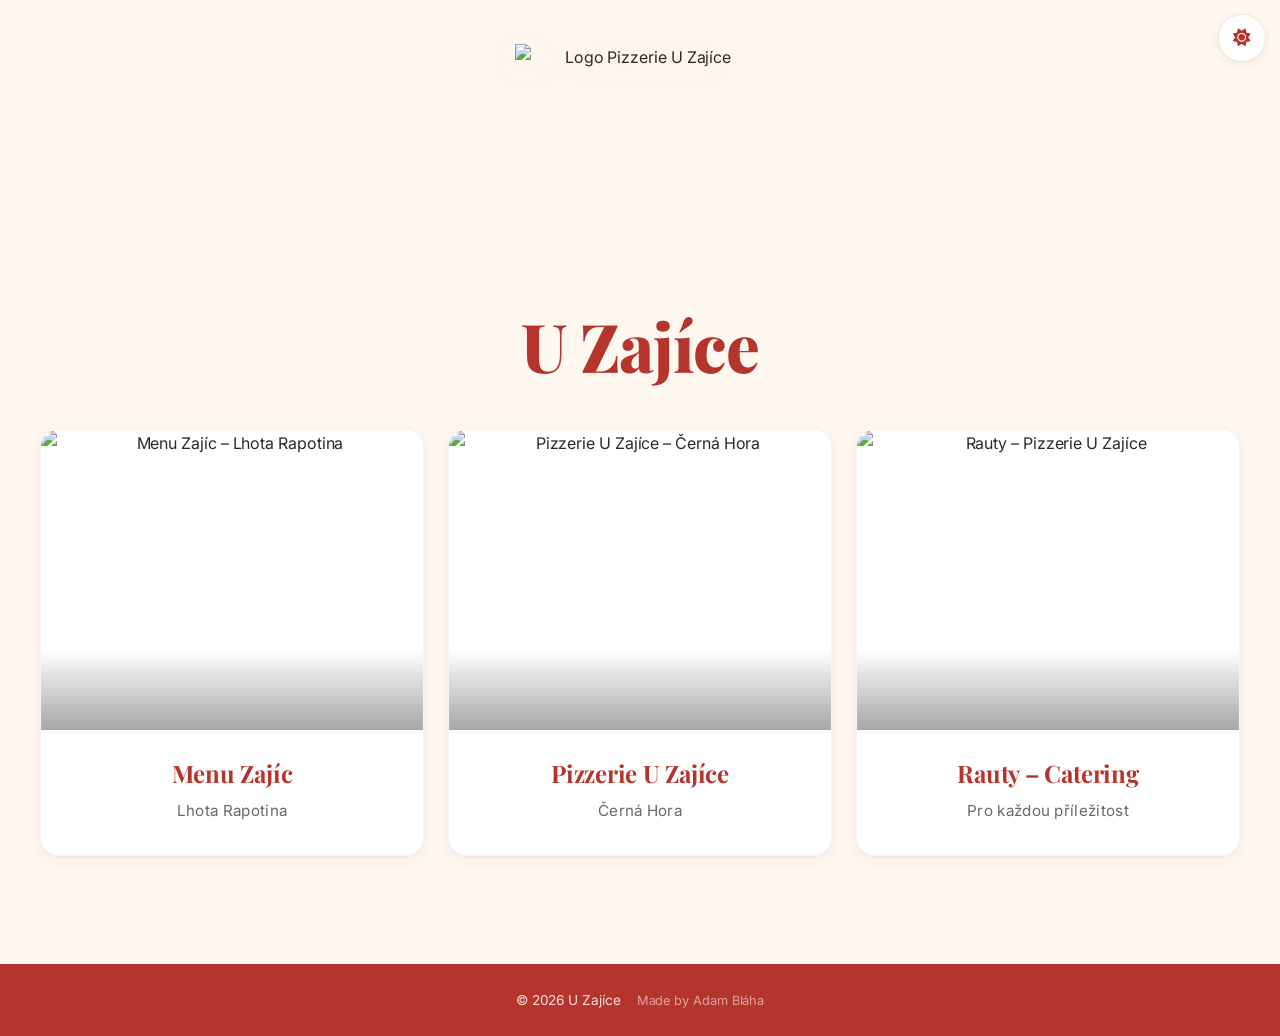
==== commit baa05f15: "Add files via upload" ====
--- a/index.html
+++ b/index.html
@@ -78,7 +78,7 @@
 
   <footer class="site-footer">
     &copy; 2026 U Zajíce<br>
-    <span class="site-footer__credit">Designed by Triangl</span>
+    <span class="site-footer__credit">Made by Adam Bláha</span>
   </footer>
 
   <script>
@@ -90,6 +90,9 @@
       document.body.classList.add('page-leaving');
       setTimeout(function(){location.href=href;},250);
     });
+  });
+  window.addEventListener('pageshow',function(e){
+    document.body.classList.remove('page-leaving');
   });
   </script>
   <script>
--- a/style.css
+++ b/style.css
@@ -12,7 +12,6 @@
   --color-gray-medium: #B0B0B0;
   --color-shadow: rgba(44, 44, 44, 0.08);
   --color-shadow-hover: rgba(44, 44, 44, 0.18);
-  --bg-image: url('images/pozadi.png');
   --bg-overlay: rgba(255, 248, 240, 0.74);
   --font-body: 'Inter', 'Segoe UI', system-ui, -apple-system, sans-serif;
   --font-heading: 'Playfair Display', Georgia, 'Times New Roman', serif;
@@ -47,7 +46,6 @@
   --color-gray-medium: #5A5048;
   --color-shadow: rgba(0, 0, 0, 0.4);
   --color-shadow-hover: rgba(0, 0, 0, 0.6);
-  --bg-image: url('images/pozadi-dark.png');
   --bg-overlay: rgba(15, 11, 9, 0.9);
   --shadow-card: 0 1px 2px rgba(0,0,0,0.2), 0 4px 16px rgba(0,0,0,0.3);
   --shadow-card-hover: 0 4px 8px rgba(0,0,0,0.3), 0 12px 32px rgba(0,0,0,0.45);
@@ -158,7 +156,6 @@
   color: #D4C7B3;
 }
 
-/* View Transitions API – kruhový rozjezd z místa kliknutí na přepínači */
 ::view-transition-old(root),
 ::view-transition-new(root) {
   animation: none;
@@ -171,10 +168,7 @@
 
 ::view-transition-new(root) {
   z-index: 9999;
-}
-
-::view-transition-new(root) {
-  animation: reveal 0.55s cubic-bezier(0.4, 0, 0.2, 1);
+  animation: reveal 0.7s cubic-bezier(0.4, 0, 0.2, 1);
 }
 
 @keyframes reveal {
@@ -219,15 +213,42 @@
   letter-spacing: -0.005em;
 }
 
+html::before {
+  content: '';
+  position: fixed;
+  top: 0; left: 0; right: 0; bottom: 0;
+  background-image: url('images/pozadi-dark.png');
+  background-position: center center;
+  background-size: cover;
+  background-repeat: no-repeat;
+  z-index: -2;
+  opacity: 0;
+  transition: opacity 0.7s cubic-bezier(0.4, 0, 0.2, 1), transform 0.9s cubic-bezier(0.4, 0, 0.2, 1);
+  transform: scale(1.03);
+}
+
+html[data-theme="dark"]::before {
+  opacity: 1;
+  transform: scale(1);
+}
+
 body::after {
   content: '';
   position: fixed;
   top: 0; left: 0; right: 0; bottom: 0;
-  background-image: var(--bg-image);
+  background-image: url('images/pozadi.png');
   background-position: center center;
   background-size: cover;
   background-repeat: no-repeat;
   z-index: -1;
+  opacity: 1;
+  transition: opacity 0.7s cubic-bezier(0.4, 0, 0.2, 1), transform 0.9s cubic-bezier(0.4, 0, 0.2, 1);
+  transform: scale(1);
+}
+
+html[data-theme="dark"] body::after {
+  opacity: 0;
+  transform: scale(1.03);
 }
 
 body::before {
@@ -237,6 +258,7 @@
   background: var(--bg-overlay);
   pointer-events: none;
   z-index: 0;
+  transition: background 0.7s cubic-bezier(0.4, 0, 0.2, 1);
 }
 
 body.page-leaving {
@@ -562,7 +584,6 @@
   color: #15110E;
 }
 
-/* Animace otáčení ikony */
 .theme-toggle__icon {
   transition: transform 0.55s cubic-bezier(0.68, -0.55, 0.27, 1.55), opacity 0.3s ease;
 }
@@ -583,7 +604,6 @@
   position: absolute;
 }
 
-/* Na hlavní straně (bez brick headeru) přepínač obalíme do plovoucího tlačítka */
 .theme-toggle--floating {
   position: fixed;
   top: calc(env(safe-area-inset-top, 0px) + 14px);
@@ -800,10 +820,13 @@
   margin-bottom: var(--space-lg);
   overflow-x: auto;
   -webkit-overflow-scrolling: touch;
-}
+  scrollbar-width: none;
+}
+
+.menu-tabs::-webkit-scrollbar { display: none; }
 
 .menu-tab {
-  flex: 1;
+  flex: 0 0 auto;
   padding: var(--space-sm) var(--space-md);
   background: transparent;
   color: var(--color-text-light);
@@ -1694,7 +1717,7 @@
   .delivery-table { font-size: 1rem; }
   .delivery-table th, .delivery-table td { padding: var(--space-sm) var(--space-lg); }
   .rauty-contact__phones { flex-direction: row; justify-content: center; }
-  .menu-tab { font-size: 0.88rem; }
+  .menu-tab { font-size: 0.88rem; flex: 1 1 0; }
   .drinks-gallery__slide { width: 200px; }
   .drinks-gallery__slide img { height: 270px; }
   .rauty-scroll-gallery .drinks-gallery__slide { width: 340px; }
@@ -1735,7 +1758,7 @@
   .hero__brand { font-size: 2.4rem; }
   .hero__welcome { font-size: 0.95rem; }
   .hero__logo { width: 140px; height: 140px; }
-  .menu-tab { font-size: 0.75rem; padding: var(--space-xs) var(--space-sm); }
+  .menu-tab { font-size: 0.82rem; padding: var(--space-xs) var(--space-sm); }
   .delivery-table { font-size: 0.82rem; }
   .delivery-table th, .delivery-table td { padding: var(--space-xs) var(--space-sm); }
   .site-header__back span { display: none; }
